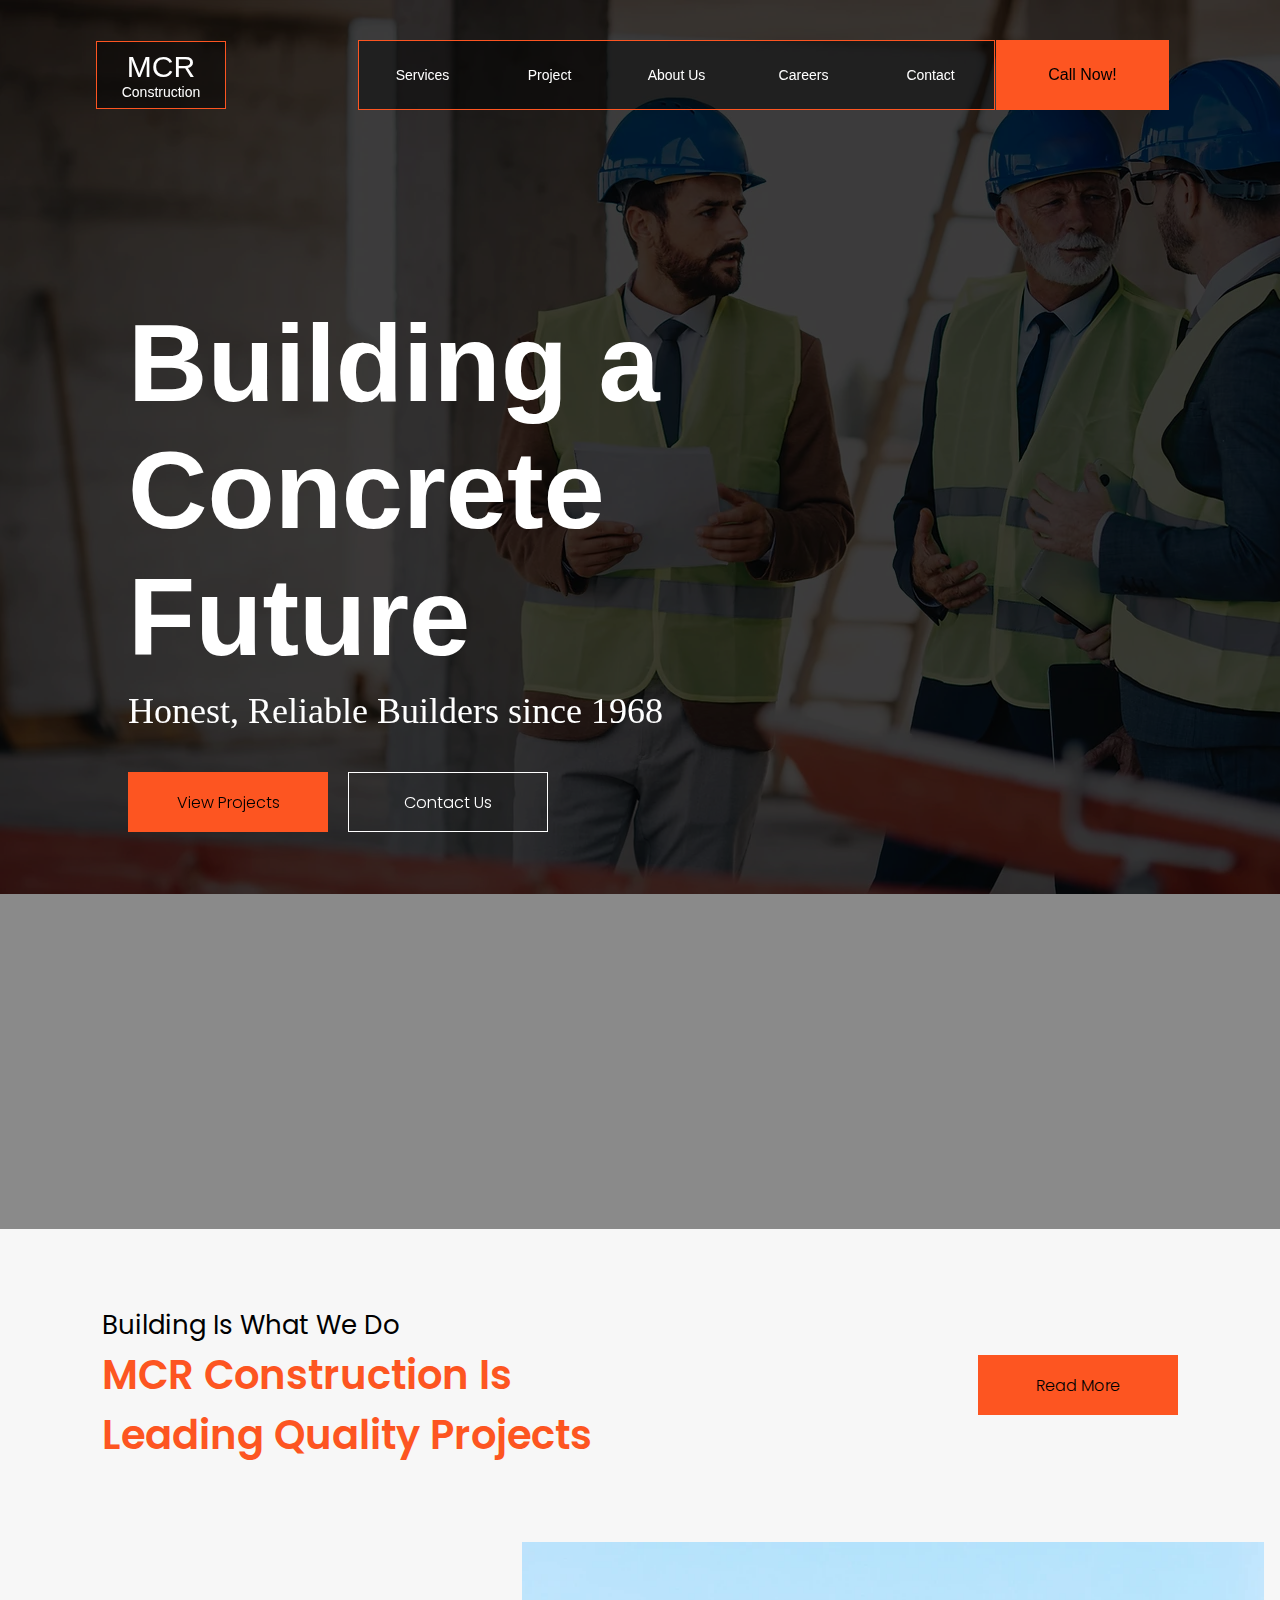
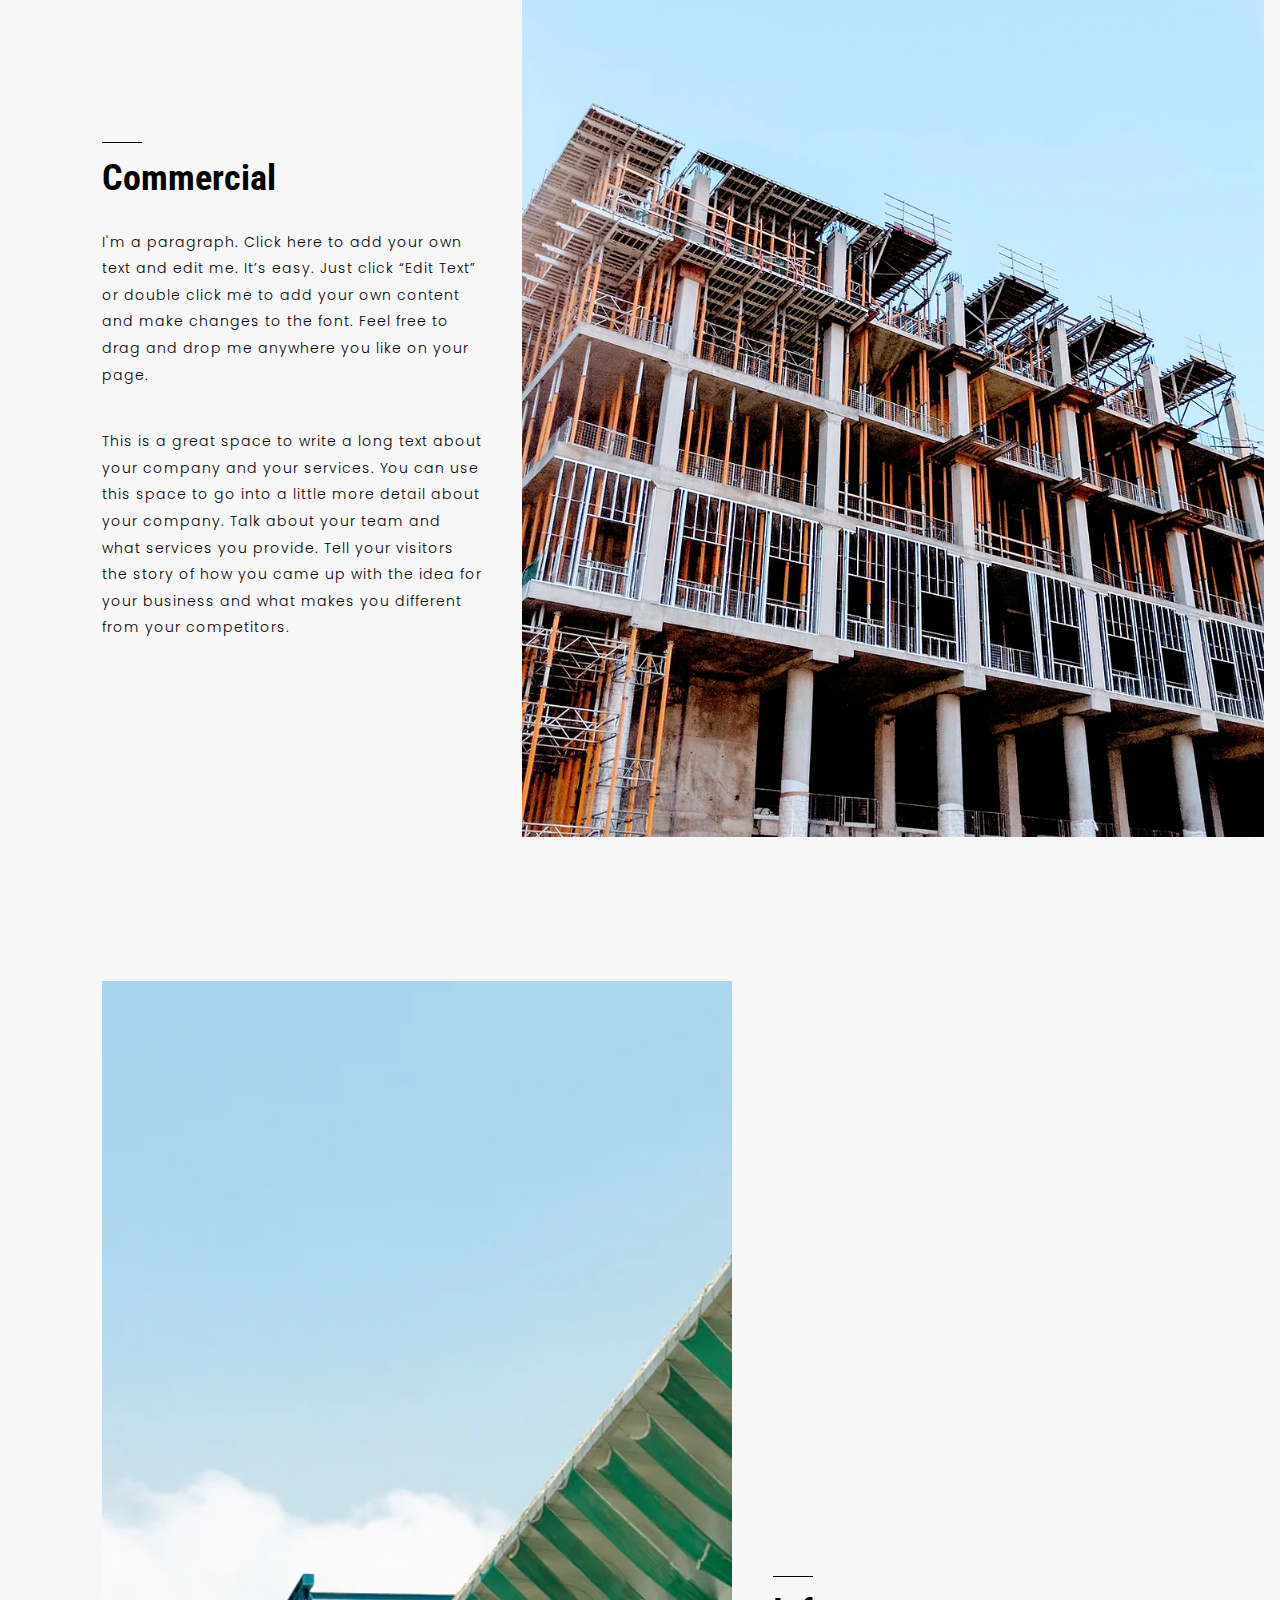
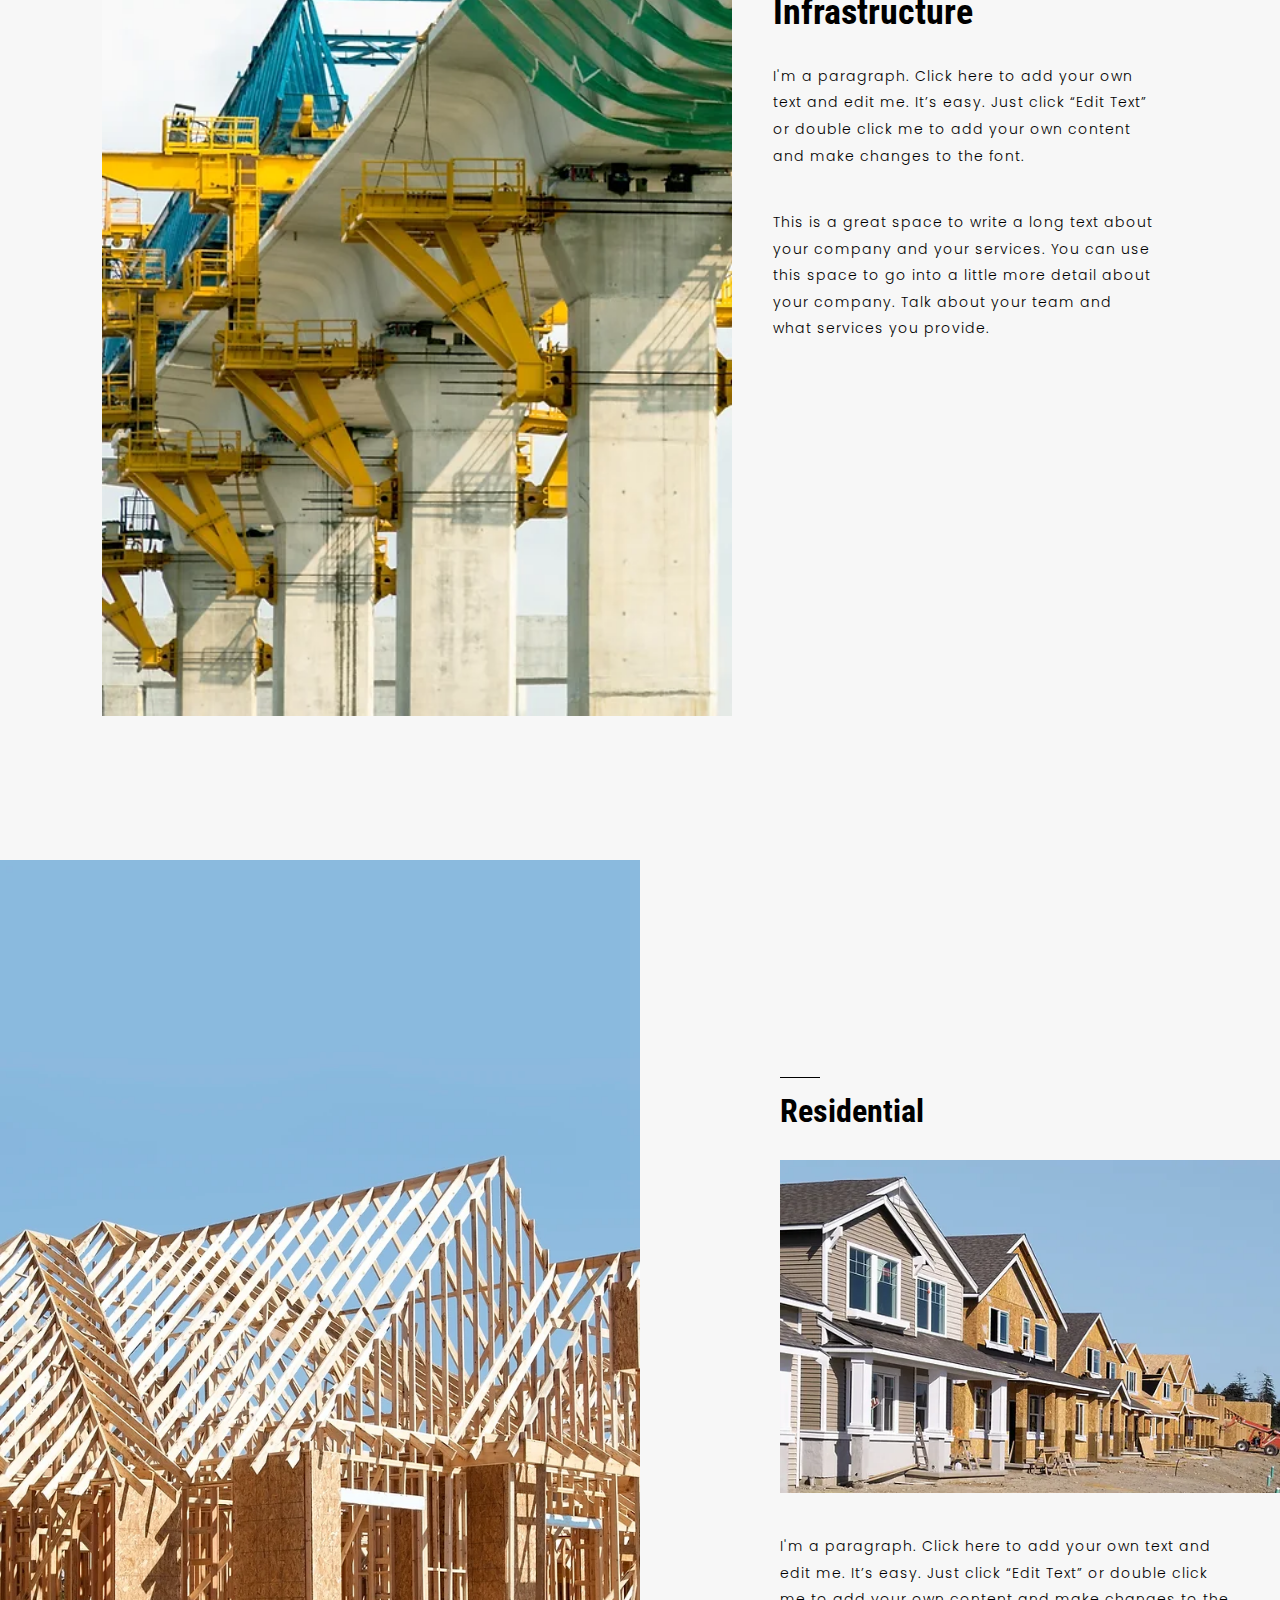
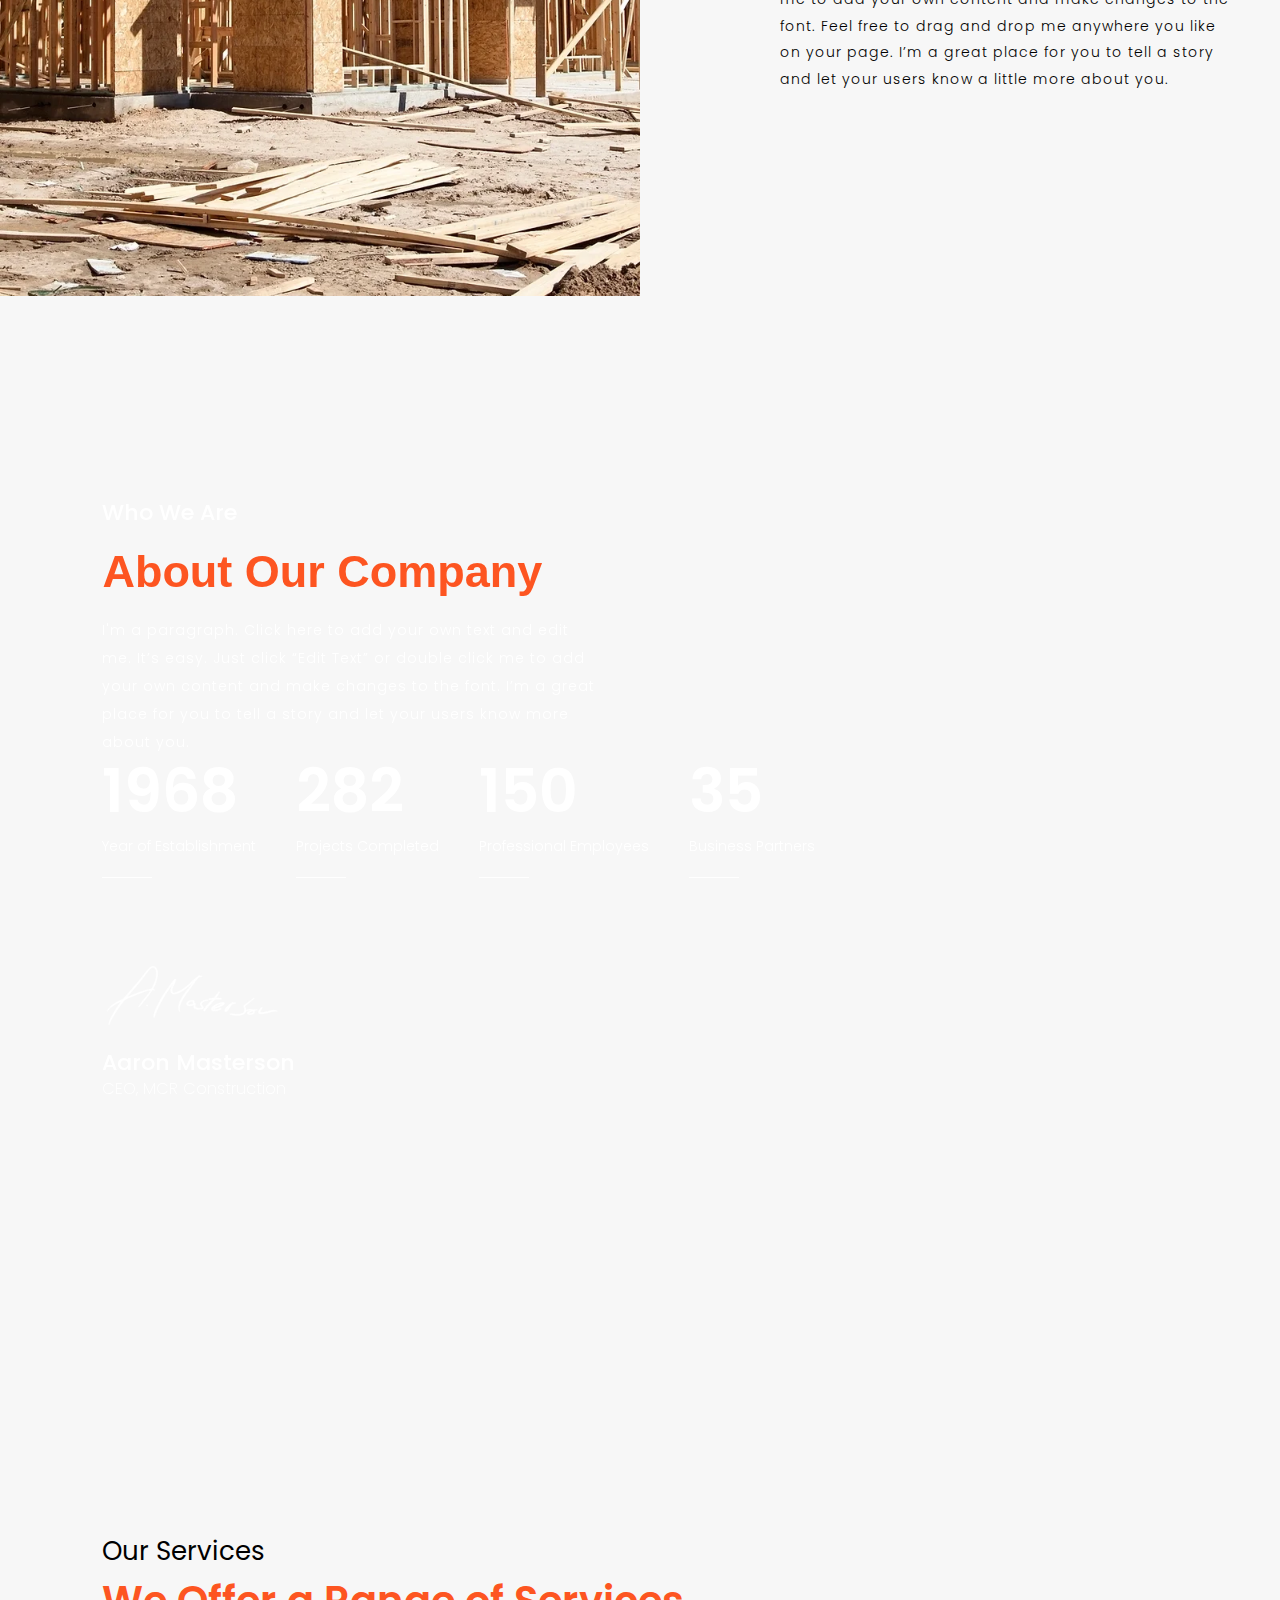
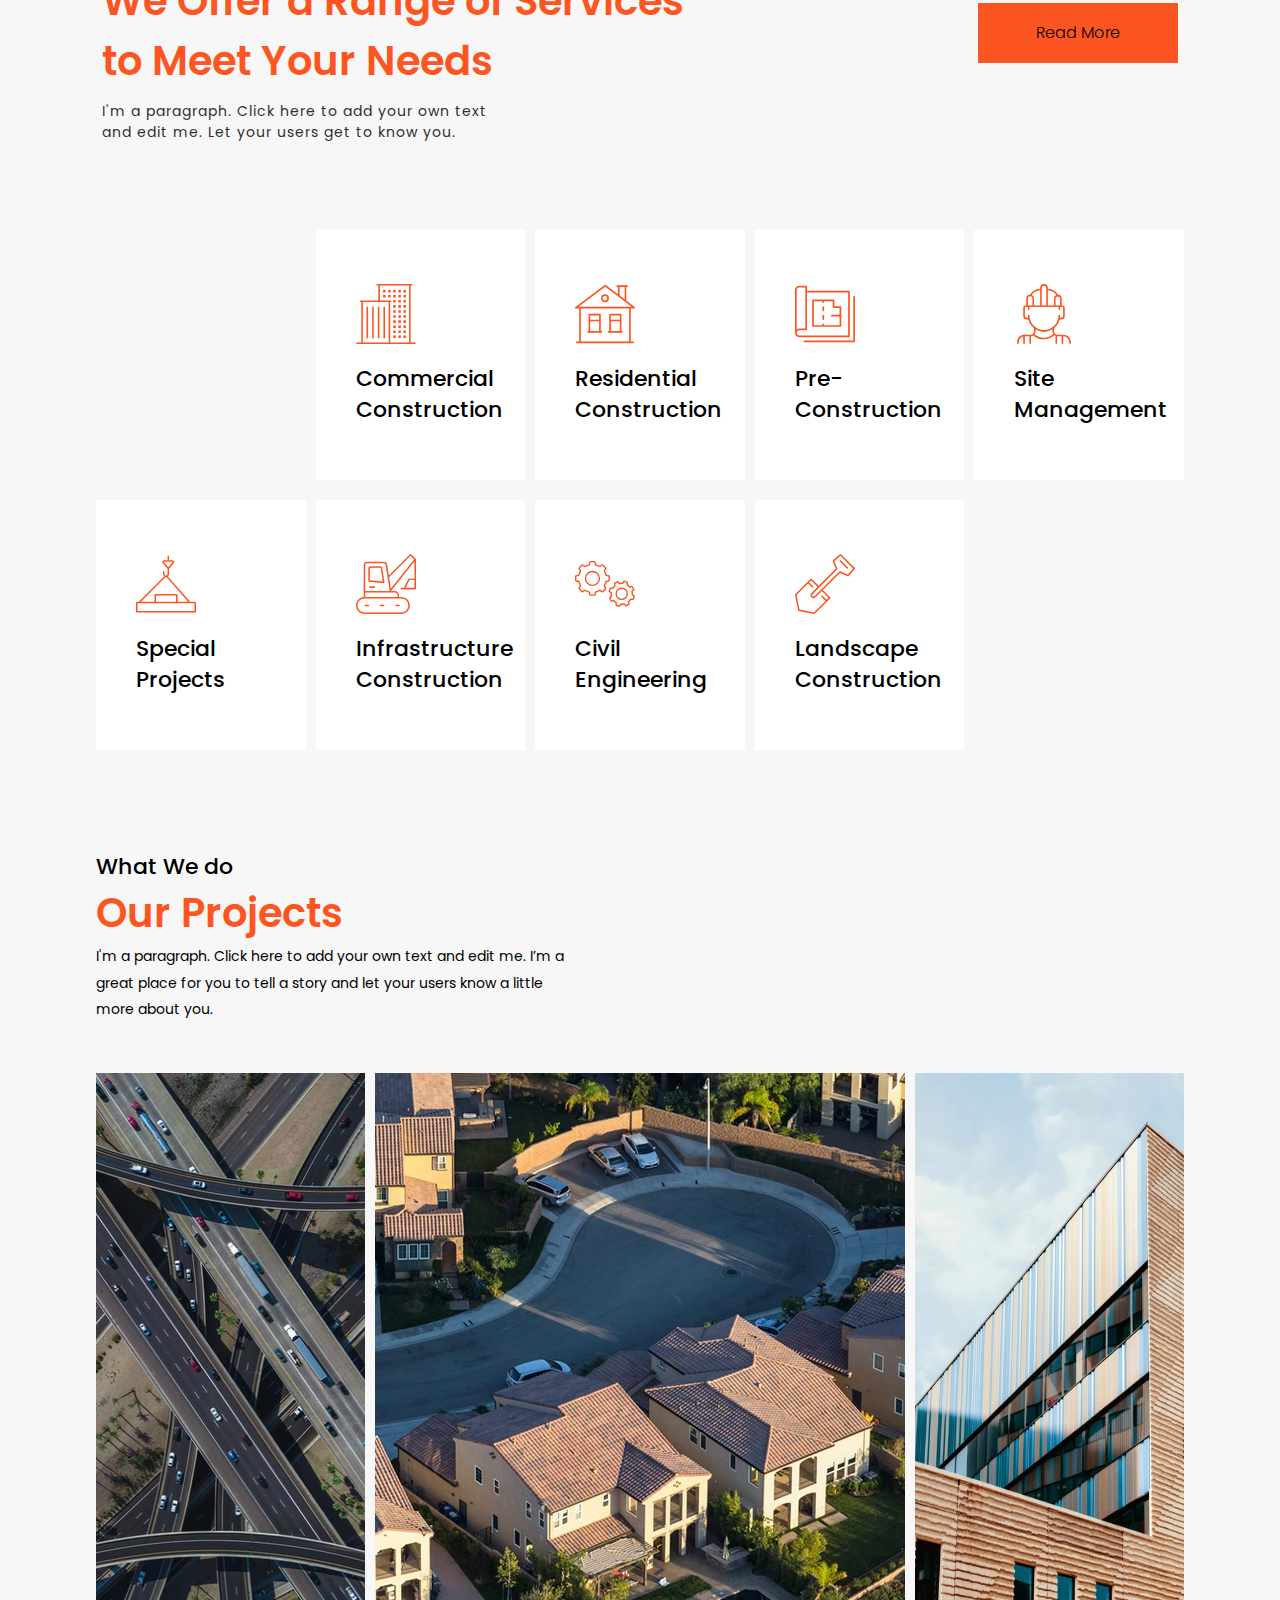
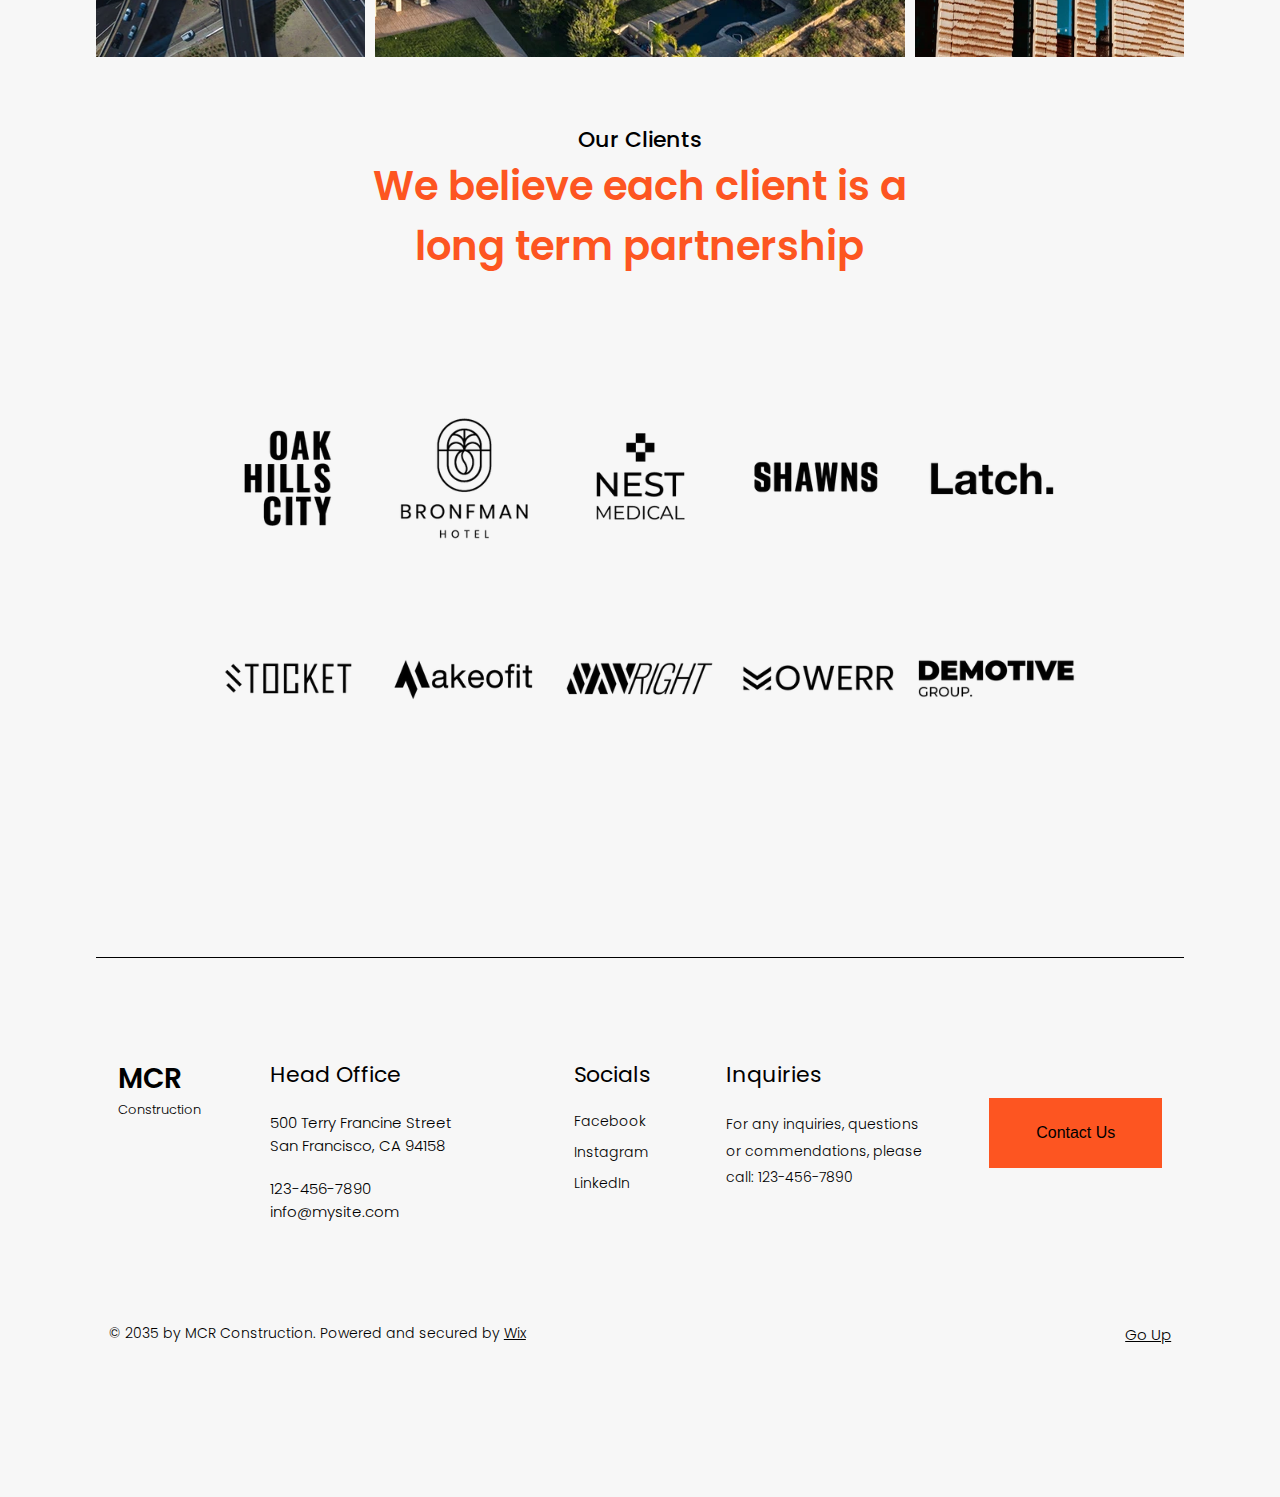
==== index.html @ 08736e58 "first commit" ====
<!DOCTYPE html>
<html lang="en">
<head>
    <meta charset="UTF-8">
    <meta name="viewport" content="width=device-width, initial-scale=1.0">
    <title>FinalProject</title>
    <link rel="stylesheet" href="style.css">
    <link rel="stylesheet" href="https://cdnjs.cloudflare.com/ajax/libs/font-awesome/6.5.2/css/all.min.css" integrity="sha512-SnH5WK+bZxgPHs44uWIX+LLJAJ9/2PkPKZ5QiAj6Ta86w+fsb2TkcmfRyVX3pBnMFcV7oQPJkl9QevSCWr3W6A==" crossorigin="anonymous" referrerpolicy="no-referrer" />
    <link rel="preconnect" href="https://fonts.googleapis.com">
    <link rel="preconnect" href="https://fonts.gstatic.com" crossorigin>
    <link href="https://fonts.googleapis.com/css2?family=Poppins:wght@100;200;300;400;500;600;700&display=swap" rel="stylesheet">
    <link rel="preconnect" href="https://fonts.googleapis.com">
    <link rel="preconnect" href="https://fonts.gstatic.com" crossorigin>
    <link href="https://fonts.googleapis.com/css2?family=Roboto+Condensed:ital,wght@0,100..900;1,100..900&display=swap" rel="stylesheet">
    <body>
    
    <!--Original Template:  https://www.wix.com/website-template/view/html/2954?originUrl=https%3A%2F%2Fwww.wix.com%2Fwebsite%2Ftemplates%2Fhtml%2Fall%2F3&tpClick=view_button&esi=8b7a6483-b5f5-4111-be32-71a1edf618c6 -->
    
    <header id="header" class="header">
        <div class="topBar">
            <div class="LeftTop">
                <div class="MCR">
                    <p>MCR</p>
                    <span>Construction</span>
                </div>
            </div>


            <div class="RightTop" id="rightTop">
                <nav>
                    <ol>
                        <li>
                            <a href="./service.html">Services</a>
                        </li>

                        <li>
                            <a href="./project.html">Project</a>
                        </li>

                        <li>
                            <a href="./about.html">About Us</a>
                        </li>

                        <li>
                            <a href="./careers.html">Careers</a>
                        </li>

                        <li>
                            <a href="./contact.html">Contact</a>
                        </li>
                    </ol>
                </nav>

                <div class="callNow">
                    <a href="tel:123-456-7890">Call Now!</a>
                </div>

            </div>
        </div>

            <input type="checkbox" id="check">

            <label for="check" id="checkLabel">
                <div class="burger">
                    <span class="burgerLine top_line"></span>
                    <span class="burgerLine mid_line"></span>
                    <span class="burgerLine bottom_line"></span>
                </div>
            </label>

            <nav class="hiddenNavBar">
                <ol>
                    <li><a href="./service.html">Services</a></li>
                    <li><a href="./project.html">Projects</a></li>
                    <li><a href="./about.html">Abouts Us</a></li>
                    <li><a href="./careers.html">Careers</a></li>
                    <li><a href="./contact.html">Contact</a></li>
                    <div class="callNow">
                        <a href="tel:123-456-7890">Call Now!</a>
                    </div>
                </ol>
            </nav>
            
            
    </header>


    <main class="main">
        <section class="videoSection">
            <div class="video">
                <video class="mainVideo" id="video" autoplay loop preload="auto">
                    <source src="./video.mp4" type="video/mp4">
                </video>
                <div class="blackOver"></div>
            </div>
            <div class="textOverVideo">
                <h1>Building a Concrete Future</h1>
                <h3>Honest, Reliable Builders since 1968</h3>
                <div class="buttonsOnVideo">
                    <a style="color: black;" href="">View Projects</a>
                    <a style="color: white;" href="">Contact Us</a>
                </div>
            </div>
        </section>

        <div class="belowVideo">
            <section class="secondS">
                <div class="titleBar">
                    <div class="titleBarGrid">
                        <div class="leftBar">
                        <h3>Building Is What We Do</h3>
                    <h1>MCR Construction Is Leading Quality Projects</h1>
                </div>

                <div class="rightBar">
                    <a href="">Read More</a>
                        </div>
                    </div>
                </div>
            </section>
    
            <section class="thirdS">
                    <section class="Commercial">
                        <div class="flexBox">
                            <div class="titleOfCommercial titleOfS">
                                <div style="margin-top: 0px;" class="underscore"></div>
                                <h1>Commercial</h1>
                        
                            <div class="text">
                                <span>
                                    I'm a paragraph. Click here to add your own text
                                    and edit me. It’s easy. Just click “Edit Text” or
                                    double click me to add your own content and make
                                    changes to the font. Feel free to drag and drop me
                                    anywhere you like on your page.
                                </span>
                                    
                                <span>
                                    This is a great space to write a long text about your
                                    company and your services. You can use this space
                                    to go into a little more detail about your company.
                                    Talk about your team and what services you
                                    provide. Tell your visitors the story of how you came
                                    up with the idea for your business and what makes
                                    you different from your competitors.
                                </span>
                            </div>
                        </div>

                        <div class="ImageOfCommercial">
                            <img src="./pics/Commercial.webp" alt="Building">
                        </div>
                    </div>
                </section>


                <section class="Infrastructure">
                    <div class="flexBox2">
                        <div class="titleOfInfra titleOfS">
                            <div class="underscore"></div>
                                    
                            <h1>Infrastructure</h1>
                                
                            <div class="text">
                                <span>
                                    I'm a paragraph. Click here to add your own text
                                    and edit me. It’s easy. Just click “Edit Text” or
                                    double click me to add your own content and make
                                    changes to the font.
                                </span>
                                        
                                <span>
                                    This is a great space to write a long text about
                                    your company and your services. You can use this
                                    space to go into a little more detail about your
                                    company. Talk about your team and what services
                                    you provide.
                                </span>
                            </div>
                        </div>
                        <div class="fixedBox">
                            <div class="ImageOfInfra">
                                <div class="HeightOfPic">
                                    <img class="infraPicture" src="./pics/Infrastructure.webp" alt>
                                </div>
                            </div>
                        </div>
                    </div>
                </section>

                <section class="blank2"></section>

                <section class="Residential">
                    <div class="flexBox3">
                        <div class="leftResidential">
                            <img src="./pics/residential1.webp">
                        </div>
                
                        <div class="rightResidential">
                            <div class="underscore"></div>
                
                            <h1>Residential</h1>
                        
                            <img src="./pics/residential2.webp">
                    
                            <div class="text">
                                <span>
                                    I'm a paragraph. Click here to add your own
                                    text and edit me. It’s easy. Just click
                                    “Edit Text” or double click me to add your
                                    own content and make changes to the font.
                                    Feel free to drag and drop me anywhere you
                                    like on your page. I’m a great place for you
                                    to tell a story and let your users know a 
                                    little more about you.
                                </span>
                            </div>
                        </div>
                    </div>
                </section>
        </section>

            <section class="blank"></section>

            <section class="fourthS">
                <div class="structureBackground">
                    <div class="overlayB">
                        <div class="blackOverlay"></div>
                        <img src="./pics/structure.webp" alt="">
                    </div>
                </div>
                <div class="SignatureBox">
                    <div class="SignatureFlex">
                        <h3>Who We Are</h3>

                        <h1>About Our Company</h1>

                        <div class="text">
                            <span>
                                I'm a paragraph. Click here to add your own text and edit me.
                                It’s easy. Just click “Edit Text” or double click me to add
                                your own content and make changes to the font. I’m a great place
                                for you to tell a story and let your users know more about you.
                            </span>
                        </div>

                        <div class="sigCards">
                            
                            <div class="sigCard">
                                <h1>1968</h1>
                                <span>Year of Establishment</span>
                                <div class="underscore"></div>

                            </div>

                            <div class="sigCard">
                                <h1>282</h1>
                                <span>Projects Completed</span>
                                <div class="underscore"></div>

                            </div>

                            <div class="sigCard">
                                <h1>150</h1>
                                <span>Professional Employees</span>
                                <div class="underscore"></div>

                            </div>

                            <div class="sigCard">
                                <h1>35</h1>
                                <span>Business Partners</span>
                                <div class="underscore"></div>

                            </div>

                        </div>

                        <div class="signature">
                            <img src="./pics/signature.webp" alt="signature">
                            <h3>Aaron Masterson</h3>
                            <p>CEO, MCR Construction</p>
                        </div>

                    </div>
                </div>
            </section>

            <section class="fifthS">
                <div class="titleBar">
                    <div class="titleBarGrid">
                    <div class="leftBar">
                    <h3>Our Services</h3>
                    <h1>We Offer a Range of Services to Meet Your Needs</h1>
                    
                    <div class="text">

                        <span>
                            I'm a paragraph. Click here to add your own text and
                            edit me. Let your users get to know you.
                        </span>
                    </div>
                </div>

                <div class="rightBar">
                    <a href="">Read More</a>
                        </div>
                    </div>
                </div>

                <section class="Offers offer1">
                    <div class="offerFlex">
                        <div class="offerBox invisibleBox"></div>
                        
                        <div class="offerBox">
                            <div class="iconOfOfferBox">
                                <svg preserveAspectRatio="xMidYMid meet" data-bbox="30.968 30.431 138.168 139.139" viewBox="30.968 30.431 138.168 139.139" height="200" width="200" xmlns="http://www.w3.org/2000/svg" data-type="color" role="presentation" aria-hidden="true" aria-label=""><defs><style>#comp-kq9g539d svg [data-color="1"] {fill: #FD5521;}</style></defs>
                                    <g>
                                        <path d="M122.684 155.939H116.8v-5.889h5.888zm11.777-5.889h-5.888v5.889h5.888zm-11.777-11.776H116.8v5.888h5.888zm11.777 0h-5.888v5.888h5.888zM122.684 126.5H116.8v5.888h5.888zm11.777 0h-5.888v5.888h5.888zm-11.777-11.78H116.8v5.889h5.888zm11.777 0h-5.888v5.889h5.888zm-11.777-11.776H116.8v5.888h5.888zm11.777 0h-5.888v5.888h5.888zm-11.777-11.777H116.8v5.888h5.888zm11.777 0h-5.888v5.888h5.888zM122.684 79.39H116.8v5.888h5.888zm11.777 0h-5.888v5.888h5.888zm-11.777-11.777H116.8V73.5h5.888zm11.777 0h-5.888V73.5h5.888zm-11.777-11.777H116.8v5.889h5.888zm11.777 0h-5.888v5.889h5.888zm-23.553 0h-5.889v5.889h5.889zm11.776-11.777H116.8v5.889h5.888zm11.777 0h-5.888v5.889h5.888zm11.777 105.991h-5.888v5.889h5.888zm0-11.776h-5.888v5.888h5.888zm0-11.777h-5.888v5.888h5.888zm0-11.777h-5.888v5.889h5.888zm0-11.776h-5.888v5.888h5.888zm0-11.777h-5.888v5.888h5.888zm0-11.777h-5.888v5.888h5.888zm0-11.777h-5.888V73.5h5.888zm0-11.777h-5.888v5.889h5.888zm0-11.777h-5.888v5.889h5.888zm-35.33 0h-5.889v5.889h5.889zM93.243 61.725h5.888v-5.889h-5.888zm0-11.777h5.888v-5.889h-5.888zm75.893 117.769a1.851 1.851 0 0 1-1.852 1.852H32.716a1.853 1.853 0 0 1 0-3.7h10.071V72.41h-1.659a1.852 1.852 0 0 1 0-3.7h41.14V34.136h-2.8a1.853 1.853 0 1 1 0-3.705h80.082a1.853 1.853 0 1 1 0 3.705h-2.34v131.728h10.072a1.852 1.852 0 0 1 1.854 1.853zM85.973 68.706h24.934a1.852 1.852 0 1 1 0 3.7h-1.091v93.454h43.691V34.136H85.973zm20.138 97.158V72.41h-59.62v93.454zM95.94 82.69a1.851 1.851 0 0 0-1.852 1.853v70.2a1.852 1.852 0 1 0 3.7 0v-70.2a1.851 1.851 0 0 0-1.848-1.853zm-13.093 0A1.851 1.851 0 0 0 81 84.543v70.2a1.852 1.852 0 1 0 3.7 0v-70.2a1.851 1.851 0 0 0-1.853-1.853zm-13.093 0a1.851 1.851 0 0 0-1.854 1.853v70.2a1.852 1.852 0 1 0 3.7 0v-70.2a1.851 1.851 0 0 0-1.846-1.853zm-13.091 0a1.851 1.851 0 0 0-1.852 1.853v70.2a1.852 1.852 0 1 0 3.7 0v-70.2a1.851 1.851 0 0 0-1.848-1.853z" fill="#fd5521" data-color="1"></path>
                                    </g>
                                </svg>
                            </div>
                            <div class="nameOfOfferBox">
                                <p>Commercial Construction</p>
                            </div>
                        </div>

                        <div class="offerBox">
                            <div class="iconOfOfferBox">
                                <svg preserveAspectRatio="xMidYMid meet" data-bbox="33.155 35.068 133.69 129.862" viewBox="33.155 35.068 133.69 129.862" height="200" width="200" xmlns="http://www.w3.org/2000/svg" data-type="color" role="presentation" aria-hidden="true" aria-label=""><defs><style>#comp-kq9g539r1 svg [data-color="1"] {fill: #FD5521;}</style></defs>
                                    <g>
                                        <path d="M166.114 84.3l-18.761-14.246a1.832 1.832 0 0 0 .039-.193V39.745h1.852a1.853 1.853 0 1 0 0-3.7h-22.228a1.853 1.853 0 0 0 0 3.7h1.853v16.271l-27.087-20.571a1.856 1.856 0 0 0-2.229-.011L33.9 84.291a1.852 1.852 0 0 0 1.108 3.337h7.572v73.6h-5.557a1.852 1.852 0 1 0 0 3.7h125.958a1.852 1.852 0 1 0 0-3.7h-5.557v-73.6h7.569a1.852 1.852 0 0 0 1.121-3.326zm-33.541-44.555h11.114V67.27l-11.114-8.441zm21.147 121.483H46.284v-73.6H153.72zM40.6 83.924l60.048-44.688 58.842 44.688zm67.621 57.842h29.637a1.853 1.853 0 0 0 0-3.7h-1.172v-36.831a1.851 1.851 0 0 0-1.853-1.852h-23.587a1.851 1.851 0 0 0-1.852 1.852v36.826h-1.172a1.853 1.853 0 1 0 0 3.7zm24.76-38.679v9.548H113.1v-9.548zM113.1 116.34h19.884v21.721H113.1zm-50.955 25.426h29.637a1.853 1.853 0 1 0 0-3.7H90.61v-36.831a1.851 1.851 0 0 0-1.852-1.852H65.169a1.851 1.851 0 0 0-1.852 1.852v36.826h-1.172a1.853 1.853 0 0 0 0 3.7zm24.76-38.679v9.548H67.022v-9.548zM67.022 116.34h19.883v21.721H67.022zm24.189-51.585A8.79 8.79 0 1 0 100 55.963a8.8 8.8 0 0 0-8.789 8.792zm13.874 0A5.085 5.085 0 1 1 100 59.668a5.089 5.089 0 0 1 5.085 5.087z" fill="#fd5521" data-color="1"></path>
                                    </g>
                                </svg>
                            </div>
                            <div class="nameOfOfferBox">
                                <p>Residential Construction</p>
                            </div>
                        </div>

                        <div class="offerBox">
                            <div class="iconOfOfferBox">
                                <svg preserveAspectRatio="xMidYMid meet" data-bbox="35.168 38.873 129.664 122.254" viewBox="35.168 38.873 129.664 122.254" height="200" width="200" xmlns="http://www.w3.org/2000/svg" data-type="color" role="presentation" aria-hidden="true" aria-label=""><defs><style>#comp-kq9g539w svg [data-color="1"] {fill: #FD5521;}</style></defs>
                                    <g>
                                        <path d="M153.718 148.161V51.839a1.852 1.852 0 0 0-1.853-1.852H61.1v-9.262a1.851 1.851 0 0 0-1.852-1.852H44.43a9.272 9.272 0 0 0-9.262 9.262v92.616a9.272 9.272 0 0 0 9.262 9.262h107.435a1.852 1.852 0 0 0 1.853-1.852zM38.873 48.135a5.563 5.563 0 0 1 5.557-5.557H57.4v88.912H44.43a9.214 9.214 0 0 0-5.557 1.856zm111.14 98.173H44.43a5.557 5.557 0 1 1 0-11.114h14.819a1.851 1.851 0 0 0 1.852-1.852v-79.65h88.912zm14.819-83.355v96.322a1.852 1.852 0 0 1-1.853 1.852H55.544a1.853 1.853 0 0 1 0-3.705h105.583V62.953a1.853 1.853 0 0 1 3.7 0zm-90.765 64.832h59.275a1.851 1.851 0 0 0 1.852-1.852V85.181a1.851 1.851 0 0 0-1.852-1.852h-12.966V70.363a1.852 1.852 0 0 0-1.853-1.853H74.067a1.852 1.852 0 0 0-1.852 1.853v55.57a1.852 1.852 0 0 0 1.852 1.852zm1.853-55.57h18.523v1.852a1.853 1.853 0 1 0 3.7 0v-1.852h18.523v12.966a1.851 1.851 0 0 0 1.852 1.853h12.972v14.818h-16.671a1.853 1.853 0 1 0 0 3.7h16.671v18.528H98.148v-1.852a1.853 1.853 0 0 0-3.7 0v1.852H75.92zm18.523 20.376v-7.41a1.853 1.853 0 0 1 3.7 0v7.41a1.853 1.853 0 0 1-3.7 0zm0 18.523v-7.409a1.853 1.853 0 1 1 3.7 0v7.409a1.853 1.853 0 0 1-3.7 0z" fill="#fd5521" data-color="1"></path>
                                    </g>
                                </svg>
                            </div>
                            <div class="nameOfOfferBox">
                                <p>Pre-Construction</p>
                            </div>
                        </div>

                        <div class="offerBox">
                            <div class="iconOfOfferBox">
                                <svg preserveAspectRatio="xMidYMid meet" data-bbox="38.832 31.857 122.312 136.392" viewBox="38.832 31.857 122.312 136.392" height="200" width="200" xmlns="http://www.w3.org/2000/svg" data-type="color" role="presentation" aria-hidden="true" aria-label=""><defs><style>#comp-kq9g53a0 svg [data-color="1"] {fill: #FD5521;}</style></defs>
                                    <g>
                                        <path d="M141.867 146.994H131a8.219 8.219 0 0 1-8.209-8.209v-6.525a36.772 36.772 0 0 0 12.84-19.941h3.238a8.355 8.355 0 0 0 8.346-8.345V85.5a4.8 4.8 0 0 0-4.794-4.794h-2.185V65.11a8.812 8.812 0 0 0-8.047-8.752 29.785 29.785 0 0 0-23.356-13.911v-1.761a8.829 8.829 0 1 0-17.658 0v1.76A29.837 29.837 0 0 0 67.8 56.359a8.813 8.813 0 0 0-8.034 8.751V80.7h-2.183a4.8 4.8 0 0 0-4.794 4.8v18.478a8.355 8.355 0 0 0 8.346 8.345h3.238a36.772 36.772 0 0 0 12.84 19.941v6.525A8.219 8.219 0 0 1 69 146.994H58.133c-.959 0-1.816.112-2.705.189a1.825 1.825 0 0 0-.787-.189 1.8 1.8 0 0 0-.97.313c-9.73 1.452-14.836 7.941-14.836 18.984a1.853 1.853 0 1 0 3.7 0c0-8.5 3.407-13.4 10.249-14.976v14.976a1.853 1.853 0 1 0 3.7 0v-15.486c.55-.031 1.055-.106 1.639-.106h8.614v15.592a1.852 1.852 0 1 0 3.7 0v-15.739a11.808 11.808 0 0 0 5.013-1.784 36.588 36.588 0 0 0 48.148-.255 1.816 1.816 0 0 0 .212-.277 11.868 11.868 0 0 0 2.237 1.361v16.694a1.853 1.853 0 1 0 3.7 0v-15.717a11.616 11.616 0 0 0 1.23.125h9.019v15.592a1.853 1.853 0 1 0 3.705 0v-15.472c9.2.6 13.74 5.64 13.74 15.472a1.853 1.853 0 1 0 3.7 0c.024-12.624-6.647-19.297-19.274-19.297zm-5.34-81.884V80.7h-10.252V65.11a5.116 5.116 0 0 1 4.7-5.084 1.75 1.75 0 0 0 .241.064 1.9 1.9 0 0 0 .342-.091 5.124 5.124 0 0 1 4.969 5.111zm-8.4-8.186a8.833 8.833 0 0 0-5.555 8.186V80.7h-13.743V46.151a26.091 26.091 0 0 1 19.296 10.773zM94.875 40.686a5.125 5.125 0 1 1 10.25 0V80.7h-10.25zm-3.7 5.465V80.7H77.43V65.11a8.832 8.832 0 0 0-5.55-8.184 26.133 26.133 0 0 1 19.291-10.775zM63.473 65.11a5.126 5.126 0 1 1 10.252 0V80.7H63.473zm3.487 38.379a1.853 1.853 0 0 0-3.7 0 36.693 36.693 0 0 0 .4 5.125h-2.525a4.647 4.647 0 0 1-4.641-4.64V85.5a1.09 1.09 0 0 1 1.089-1.089h5.672v5.127a1.853 1.853 0 0 0 3.7 0v-5.131h66.08v5.127a1.853 1.853 0 0 0 3.705 0v-5.127h5.672a1.09 1.09 0 0 1 1.089 1.089v18.478a4.647 4.647 0 0 1-4.641 4.64h-2.521a36.693 36.693 0 0 0 .4-5.125 1.853 1.853 0 0 0-3.705 0 33.04 33.04 0 0 1-66.08 0zm32.467 50.484a32.966 32.966 0 0 1-21.2-7.736 11.8 11.8 0 0 0 2.694-7.452v-3.956a36.4 36.4 0 0 0 38.164 0v3.956a11.815 11.815 0 0 0 2.213 6.869c-.038.029-.085.038-.122.07a33.049 33.049 0 0 1-21.749 8.249z" fill="#fd5521" data-color="1"></path>
                                    </g>
                                </svg>
                            </div>
                            <div class="nameOfOfferBox">
                                <p>Site Management</p>
                            </div>
                        </div>

                    </div>
                </section>

                <section class="Offers offer2">
                    <div class="offerFlex">
                        <div class="offerBox">
                            <div class="iconOfOfferBox">
                                <svg preserveAspectRatio="xMidYMid meet" data-bbox="30.918 34.462 138.164 131.077" viewBox="30.918 34.462 138.164 131.077" height="200" width="200" xmlns="http://www.w3.org/2000/svg" data-type="color" role="presentation" aria-hidden="true" aria-label=""><defs><style>#comp-kq9g53c74 svg [data-color="1"] {fill: #FD5521;}</style></defs>
                                    <g>
                                        <path d="M105.313 45.089a1.77 1.77 0 0 1-1.771-1.771v-7.085a1.771 1.771 0 1 1 3.542 0v7.085a1.77 1.77 0 0 1-1.771 1.771zm63.769 97.423v21.255a1.771 1.771 0 0 1-1.771 1.772H32.689a1.771 1.771 0 0 1-1.771-1.772v-21.255a1.77 1.77 0 0 1 1.771-1.772h4.581l58.29-58.29a7.041 7.041 0 0 1-2.646-5.477v-5.314a1.772 1.772 0 0 1 3.543 0v5.314a3.543 3.543 0 1 0 7.085 0V64.614a3.9 3.9 0 0 1-1.285-1.025l-9.713-12.141a3.914 3.914 0 0 1 3.056-6.359h19.428a3.914 3.914 0 0 1 3.056 6.357l-9.714 12.143a3.9 3.9 0 0 1-1.286 1.025v12.359a7.049 7.049 0 0 1-2.738 5.554l51.366 58.213h11.6a1.77 1.77 0 0 1 1.77 1.772zm-64.058-81.137a.358.358 0 0 0 .289.14l10-12.281a.371.371 0 0 0-.289-.6H95.6a.369.369 0 0 0-.289.6zM42.279 140.74h31.15V124.8a1.771 1.771 0 0 1 1.772-1.771h49.6a1.77 1.77 0 0 1 1.771 1.771v15.94h24.416l-50.097-56.772a4.592 4.592 0 0 1-1.834-.005zm80.747-14.17H76.972v14.17h46.054zm42.513 17.713H34.461V162h131.078z" fill="#fd5521" data-color="1"></path>
                                    </g>
                                </svg>
                            </div>
                            <div class="nameOfOfferBox">
                                <p>Special Projects</p>
                            </div>
                        </div>
                        <div class="offerBox">
                            <div class="iconOfOfferBox">
                                <svg preserveAspectRatio="xMidYMid meet" data-bbox="27.8 27.775 144.4 144.525" viewBox="27.8 27.775 144.4 144.525" height="200" width="200" xmlns="http://www.w3.org/2000/svg" data-type="color" role="presentation" aria-hidden="true" aria-label=""><defs><style>#comp-kq9g53cb2 svg [data-color="1"] {fill: #FD5521;}</style></defs>
                                    <g>
                                        <path d="M27.8 151.9c0 11.2 9.1 20.4 20.4 20.4H137c11.2 0 20.4-9.1 20.4-20.4s-9.1-20.4-20.4-20.4h-5.6v-3.9c0-6-4.9-10.9-10.9-10.9h-7.9l-.1-.7 56-69.9v41h-13c-.7 0-1.3.4-1.7 1l-10.6 21.2H137c-1 0-1.9.8-1.9 1.9 0 1 .8 1.9 1.9 1.9h33.3c1 0 1.9-.8 1.9-1.9V40.7c0-.2 0-.4-.1-.6V40c-.1-.2-.2-.4-.3-.5v-.1l-11.1-11.1c-.7-.7-1.9-.7-2.6 0l-51.2 51.2-4.2-26.5c-.5-3.8-3.9-6.7-7.7-6.7H54.1c-4.3 0-7.8 3.5-7.8 7.8v77.5c-10.4.9-18.5 9.7-18.5 20.3zm81.1-35.2H50V54.1c0-2.3 1.8-4.1 4.1-4.1h40.8c2 0 3.8 1.5 4 3.5l10 63.2zm59.6-26v18.5h-21.1l9.3-18.5h11.8zM111.8 111l-4.4-27.7c.5 0 1-.2 1.3-.5l50.6-50.6 8.6 8.6-56.1 70.2zm16 20.5H50v-11.1h70.6c4 0 7.2 3.2 7.2 7.2v3.9zm-96.3 20.4c0-9.2 7.5-16.7 16.7-16.7H137c9.2 0 16.7 7.5 16.7 16.7s-7.5 16.7-16.7 16.7H48.1c-9.2-.1-16.6-7.5-16.6-16.7zm64.3-54.3c.4-.4.6-1 .5-1.6l-5.2-34.3c-.3-2.5-2.5-4.3-5-4.3H62.5c-2.8 0-5.1 2.3-5.1 5.1v30.1c0 .9.7 1.7 1.7 1.8l35.2 3.7h.2c.4 0 .9-.2 1.3-.5zm-3.5-3.4l-31.2-3.3V62.5c0-.8.6-1.4 1.4-1.4h23.6c.7 0 1.3.5 1.4 1.2l4.8 31.9zm-31.2 11.4h11.1c1 0 1.9.8 1.9 1.9s-.8 1.9-1.9 1.9H61.1c-1 0-1.9-.8-1.9-1.9s.9-1.9 1.9-1.9zm63 44.4h7.4c1 0 1.9.8 1.9 1.9s-.8 1.9-1.9 1.9h-7.4c-1 0-1.9-.8-1.9-1.9s.9-1.9 1.9-1.9zM87 150h7.4c1 0 1.9.8 1.9 1.9s-.8 1.9-1.9 1.9H87c-1 0-1.9-.8-1.9-1.9S86 150 87 150zm-37 0h7.4c1 0 1.9.8 1.9 1.9s-.8 1.9-1.9 1.9H50c-1 0-1.9-.8-1.9-1.9S49 150 50 150z" fill="#fd5521" data-color="1"></path>
                                    </g>
                                </svg>
                            </div>
                            <div class="nameOfOfferBox">
                                <p>Infrastructure Construction</p>
                            </div>
                        </div>
                        <div class="offerBox">
                            <div class="iconOfOfferBox">
                                <svg preserveAspectRatio="xMidYMid meet" data-bbox="20.354 38.869 159.293 122.257" viewBox="20.354 38.869 159.293 122.257" height="200" width="200" xmlns="http://www.w3.org/2000/svg" data-type="color" role="presentation" aria-hidden="true" aria-label=""><defs><style>#comp-kq9g53cf1 svg [data-color="1"] {fill: #FD5521;}</style></defs>
                                    <g>
                                        <path d="M100.2 104.705a38.52 38.52 0 0 0 3.99-9.611l6.928-1.749a2.448 2.448 0 0 0 1.845-2.375V79.393a2.446 2.446 0 0 0-1.848-2.375l-6.925-1.75a38.533 38.533 0 0 0-3.99-9.61l3.675-6.156a2.46 2.46 0 0 0-.38-2.972L95.3 48.337a2.458 2.458 0 0 0-2.985-.365l-6.136 3.665a38.539 38.539 0 0 0-9.612-3.989L74.816 40.7a2.446 2.446 0 0 0-2.369-1.831H60.869a2.452 2.452 0 0 0-2.369 1.853l-1.751 6.926a38.539 38.539 0 0 0-9.612 3.989l-5.771-3.446a2.556 2.556 0 0 0-3.354.152l-8.18 8.181a2.438 2.438 0 0 0-.379 2.992l3.664 6.142a38.529 38.529 0 0 0-3.99 9.61l-6.917 1.75a2.445 2.445 0 0 0-1.856 2.375V90.97a2.446 2.446 0 0 0 1.846 2.375l6.921 1.749a38.551 38.551 0 0 0 3.99 9.611l-3.657 6.132a2.436 2.436 0 0 0 .365 3L38 122.015a2.447 2.447 0 0 0 2.992.376l6.143-3.665a38.422 38.422 0 0 0 9.609 3.989l1.755 6.939a2.447 2.447 0 0 0 2.369 1.836h11.579a2.437 2.437 0 0 0 2.373-1.849l1.751-6.926a38.472 38.472 0 0 0 9.612-3.989l6.144 3.668a2.455 2.455 0 0 0 2.984-.374l8.195-8.193a2.465 2.465 0 0 0 .365-2.981zm-6.82 14l-5.944-3.549a2.469 2.469 0 0 0-2.54.016 34.809 34.809 0 0 1-9.934 4.124 2.446 2.446 0 0 0-1.8 1.784l-1.693 6.7h-9.623l-1.689-6.691a2.467 2.467 0 0 0-1.806-1.795 34.747 34.747 0 0 1-9.93-4.12 2.453 2.453 0 0 0-2.544-.015l-5.94 3.546-6.8-6.806 3.545-5.944a2.441 2.441 0 0 0-.014-2.536 34.755 34.755 0 0 1-4.125-9.942 2.463 2.463 0 0 0-1.783-1.8l-6.7-1.693v-9.62l6.712-1.7a2.465 2.465 0 0 0 1.776-1.8 34.652 34.652 0 0 1 4.117-9.924 2.457 2.457 0 0 0 .018-2.55l-3.545-5.939 6.805-6.8 5.962 3.56a2.443 2.443 0 0 0 2.518-.029 34.8 34.8 0 0 1 9.945-4.126 2.45 2.45 0 0 0 1.791-1.782l1.693-6.7h9.618l1.7 6.713a2.435 2.435 0 0 0 1.8 1.772 34.861 34.861 0 0 1 9.942 4.128 2.468 2.468 0 0 0 2.536.008l5.937-3.546 6.805 6.805-3.551 5.946a2.466 2.466 0 0 0 .014 2.536 34.707 34.707 0 0 1 4.121 9.933v.009a2.46 2.46 0 0 0 1.787 1.8l6.7 1.692v9.623l-6.7 1.693a2.468 2.468 0 0 0-1.787 1.806 34.738 34.738 0 0 1-4.128 9.945 2.469 2.469 0 0 0-.007 2.529l3.549 5.938zm85.406 11.667l-4.62-2.932a29.537 29.537 0 0 0-.561-7.422l4.143-3.593a1.85 1.85 0 0 0 .438-2.232l-4.255-8.428a1.828 1.828 0 0 0-2.059-.973l-5.347 1.2a29.475 29.475 0 0 0-5.636-4.859l.387-5.461a1.854 1.854 0 0 0-1.27-1.89l-8.965-2.952a1.846 1.846 0 0 0-2.142.768l-2.934 4.622a28.939 28.939 0 0 0-7.424.559l-3.589-4.139a1.851 1.851 0 0 0-2.235-.439l-8.426 4.253a1.852 1.852 0 0 0-.973 2.056l1.2 5.349a29.472 29.472 0 0 0-4.862 5.637l-5.46-.385a1.818 1.818 0 0 0-1.888 1.268l-2.952 8.965a1.848 1.848 0 0 0 .767 2.143l4.623 2.932a29.4 29.4 0 0 0 .557 7.422l-4.138 3.593a1.847 1.847 0 0 0-.438 2.232l4.251 8.426a1.837 1.837 0 0 0 2.058.973l5.348-1.194a29.546 29.546 0 0 0 5.636 4.859l-.387 5.461a1.855 1.855 0 0 0 1.27 1.891l8.965 2.952a1.913 1.913 0 0 0 .579.092 1.851 1.851 0 0 0 1.563-.859l2.937-4.624a29.316 29.316 0 0 0 7.42-.559l3.589 4.139a1.854 1.854 0 0 0 2.236.44l8.426-4.253a1.853 1.853 0 0 0 .973-2.057l-1.2-5.349a29.542 29.542 0 0 0 4.862-5.637l5.459.386a1.85 1.85 0 0 0 1.889-1.268l2.952-8.965a1.851 1.851 0 0 0-.764-2.143zm-5.253 8.58l-5.123-.362a1.8 1.8 0 0 0-1.715.885 25.815 25.815 0 0 1-5.539 6.429 1.852 1.852 0 0 0-.622 1.825l1.122 5.019-5.85 2.953-3.369-3.884a1.851 1.851 0 0 0-1.841-.586 25.53 25.53 0 0 1-8.458.638 1.805 1.805 0 0 0-1.73.852l-2.757 4.338-6.222-2.049.362-5.125a1.857 1.857 0 0 0-.887-1.713 25.853 25.853 0 0 1-6.425-5.541 1.852 1.852 0 0 0-1.827-.62l-5.018 1.121-2.952-5.85 3.885-3.372a1.847 1.847 0 0 0 .583-1.839 25.727 25.727 0 0 1-.637-8.461 1.856 1.856 0 0 0-.854-1.731l-4.338-2.751 2.052-6.225 5.123.362a1.879 1.879 0 0 0 1.714-.884 25.821 25.821 0 0 1 5.539-6.429 1.851 1.851 0 0 0 .623-1.825l-1.122-5.02 5.85-2.952 3.368 3.883a1.868 1.868 0 0 0 1.838.587 25.775 25.775 0 0 1 8.466-.639 1.888 1.888 0 0 0 1.729-.852l2.753-4.338 6.223 2.05-.362 5.124a1.855 1.855 0 0 0 .887 1.713 25.87 25.87 0 0 1 6.429 5.541 1.851 1.851 0 0 0 1.827.621l5.018-1.124 2.952 5.852-3.886 3.372a1.848 1.848 0 0 0-.582 1.836 25.9 25.9 0 0 1 .636 8.464 1.858 1.858 0 0 0 .854 1.731l4.334 2.751zM66.658 64.806a20.376 20.376 0 1 0 20.376 20.375 20.4 20.4 0 0 0-20.376-20.375zm0 37.046a16.671 16.671 0 1 1 16.671-16.671 16.689 16.689 0 0 1-16.671 16.671zm77.8 7.41a16.671 16.671 0 1 0 16.671 16.671 16.689 16.689 0 0 0-16.673-16.671zm0 29.637a12.967 12.967 0 1 1 12.966-12.966 12.982 12.982 0 0 1-12.968 12.967z" fill="#fd5521" data-color="1"></path>
                                    </g>
                                </svg>
                            </div>
                            <div class="nameOfOfferBox">
                                <p>Civil Engineering</p>
                            </div>
                        </div>
                        <div class="offerBox">
                            <div class="iconOfOfferBox">
                                <svg preserveAspectRatio="xMidYMid meet" data-bbox="22.857 27.759 144.489 144.481" viewBox="22.857 27.759 144.489 144.481" height="200" width="200" xmlns="http://www.w3.org/2000/svg" data-type="color" role="presentation" aria-hidden="true" aria-label=""><defs><style>#comp-kq9g53cj1 svg [data-color="1"] {fill: #FD5521;}</style></defs>
                                    <g>
                                        <path d="M166.8 61.643L133.455 28.3a1.855 1.855 0 0 0-2.539-.074l-16.671 14.819a1.85 1.85 0 0 0-.492 2.066l7.228 18.268-41.054 41.056-16.86-16.86a1.852 1.852 0 0 0-2.619 0L23.4 124.622a1.848 1.848 0 0 0-.507 1.673l7.41 37.047a1.85 1.85 0 0 0 1.454 1.452l37.047 7.41a1.923 1.923 0 0 0 .362.036 1.855 1.855 0 0 0 1.309-.543l37.047-37.046a1.854 1.854 0 0 0 0-2.62l-17.566-17.567L131 73.426l18.961 7.907a1.856 1.856 0 0 0 2.1-.48l14.818-16.671a1.849 1.849 0 0 0-.079-2.539zm-63.2 71.7l-4.79 4.79-9.8-9.8a1.852 1.852 0 0 0-2.62 2.619l9.805 9.8-27.636 27.624-34.865-6.976-6.972-34.863 27.626-27.623 9.8 9.8a1.852 1.852 0 1 0 2.62-2.619l-9.805-9.805 4.79-4.79 15.55 15.55-14.735 14.75A7.091 7.091 0 1 0 72.6 131.823l14.74-14.74zm46.569-55.935l-18.895-7.878a1.844 1.844 0 0 0-2.022.4L69.977 129.2a3.469 3.469 0 0 1-4.79 0 3.39 3.39 0 0 1 0-4.79l59.275-59.275a1.855 1.855 0 0 0 .412-1.991l-7.2-18.2 14.4-12.8 30.874 30.87zm-19.333-34.289a1.852 1.852 0 0 1 2.619 0l16.671 16.671a1.852 1.852 0 0 1-2.619 2.62l-16.671-16.671a1.854 1.854 0 0 1 0-2.62z" fill="#fd5521" data-color="1"></path>
                                    </g>
                                </svg>
                            </div>
                            <div class="nameOfOfferBox">
                                <p>Landscape Construction</p>
                            </div>
                        </div>
                        <div class="offerBox invisibleBox"></div>
                    </div>
                </section>
            </section>

            <section class="blank" style="height: 100px; background-color: #F7F7F7; top: 0; position: relative;"></section>

            <section class="carousel">
                <div class="carouselFlex">
                    <div class="carouselTopic">
                        <h3>What We do</h3>
                        <h1>Our Projects</h1>
                        <div class="text">
                            <span>
                                I'm a paragraph. Click here to add your own text and edit me.
                                I’m a great place for you to tell a story and let your users
                                know a little more about you.
                            </span>
                        </div>
                    </div>

                    <div class="carouselBox">
                        <div class="firstPic carouselPic">
                            <img src="./pics/carousel1.webp" alt="" srcset="">
                            <div class="onHover">
                                <h1>West Ridge Hill Interchange</h1>
                            </div>
                        </div>

                        <div class="secondPic carouselPic">
                            <img src="./pics/carousel2.webp" alt="" srcset="">
                            <div class="onHover">
                                <h1>Halston Parkway</h1>
                            </div>
                        </div>
                        
                        <div class="thirdPic carouselPic">
                            <img src="./pics/carousel3.webp" alt="" srcset="">
                            <div class="onHover">
                                <h1>Great Hill New Campus</h1>
                            </div>
                        </div>
                    </div>
            </section>

            <section class="Sponsors">
                <div class="sponsorsFlex">
                    <section class="topSponsor">
                        <h3>Our Clients</h3>
                        <h1>We believe each client is a long term partnership</h1>
                    </section>

                    <section class="sponsorLogos">
                        <div class="spCard spCard1">
                            <img src="./sponsors/sp1.webp" alt="sponsor1" width="96px" height="96px">
                        </div>
                        <div class="spCard spCard2">
                            <img src="./sponsors/sp2.webp" alt="sponso2" width="136px" height="124px">
                        </div>
                        <div class="spCard spCard3">
                            <img src="./sponsors/sp3.webp" alt="sponso3" width="104px" height="95px">
                        </div>
                        <div class="spCard spCard4">
                            <img src="./sponsors/sp4.webp" alt="sponso4" width="136px" height="41px">
                        </div>
                        <div class="spCard spCard5">
                            <img src="./sponsors/sp5.webp" alt="sponso5" width="132px" height="41px">
                        </div>

                        <div class="spCard spCard6">
                            <img src="./sponsors/sp6.webp" alt="sponsor1" width="136px" height="48px">
                        </div>
                        <div class="spCard spCard7">
                            <img src="./sponsors/sp7.webp" alt="sponso2" width="151px" height="55px">
                        </div>
                        <div class="spCard spCard8">
                            <img src="./sponsors/sp8.webp" alt="sponso3" width="151px" height="48px">
                        </div>
                        <div class="spCard spCard9">
                            <img src="./sponsors/sp9.webp" alt="sponso4" width="160px" height="35px">
                        </div>
                        <div class="spCard spCard10">
                            <img src="./sponsors/sp10.webp" alt="sponso5" width="165px" height="48px">
                        </div>
                        
                    </section>
                </div>
            </section>
        </div>
</main>


<footer class="footer">
    <div class="footerFlex">
        <div class="footerBox footerBox1">
            <div class="title mainTitle">
                <a href="#header">MCR</a>
            </div>

            <div class="text">
                <a href="#header">Construction</a>
            </div>
        </div>
        <div class="footerBox footerBox2">
            <div class="title">
                <p>Head Office</p>
            </div>

            <div class="text">
                <span>500 Terry Francine Street</span>
                <span>San Francisco, CA 94158</span>
                
            </div>

            <div class="secText">
                <span>123-456-7890</span>
                <a href="mailto:info@mysite.com">info@mysite.com</a>
            </div>
        </div>
        <div class="footerBox footerBox3">
            <div class="title">
                <p>Socials</p>
            </div>

            <div class="text">
                <a target="_blank" href="https://www.facebook.com/wix">Facebook</a>
                <a target="_blank" href="https://www.instagram.com/wix/">Instagram</a>
                <a target="_blank" href="https://www.linkedin.com/company/wix-com">LinkedIn</a>
            </div>
        </div>
        <div class="footerBox footerBox4">
            <div class="title">
                <p>Inquiries</p>
            </div>

            <div class="text">
                <span>
                    For any inquiries, questions 
                    or commendations, please 
                    call: 123-456-7890
                </span>
            </div>
        </div>
        <div class="footerBox footerBox5">
            <div class="btnBox">
                <a href="">Contact Us</a>
            </div>
        </div>
    </div>

    <div class="footerEnd">
        <div class="footerEndBox">
            <div class="text">
                <span>
                    © 2035 by MCR Construction. Powered and secured by <a href="https://wix.com/?utm_campaign=vir_created_with">Wix</a>
                </span>
            </div>

            <div class="link">
                <a href="#header">Go Up</a>
            </div>
        </div>
    </div>
</footer>


</body>
</html>
---- style.css ----
* {
  margin: 0;
  padding: 0;
  box-sizing: border-box;
}

html {
  scroll-behavior: smooth;
  overflow-x: hidden;
}

.header {
  margin: 0;
  padding: 0;
  height: 149px;
  width: 100%;
  display: flex;
  position: relative;
  z-index: 2;
  justify-content: center;
  align-items: center;
}
.header #check {
  opacity: 0;
  display: none;
  width: 25px;
  height: 50px;
  cursor: pointer;
  position: fixed;
  right: 98px;
  z-index: 3;
}
.header #check:checked ~ #checkLabel .burger .top_line {
  transform: rotate(45deg);
  top: 20px;
  border-radius: 5px;
}
.header #check:checked ~ #checkLabel .burger .mid_line {
  opacity: 0;
}
.header #check:checked ~ #checkLabel .burger .bottom_line {
  top: 20px;
  transform: rotate(-45deg);
  border-radius: 5px;
}
.header #check:checked ~ .hiddenNavBar {
  display: flex;
  scrollbar-width: 0;
  overflow: hidden;
}
.header .hiddenNavBar {
  display: none;
  width: 100%;
  justify-content: center;
  align-items: center;
  background-color: white;
  top: 0vh;
  height: 100vh;
  overflow: hidden;
  left: 0;
  z-index: 2;
  position: fixed;
  pointer-events: auto;
}
.header .hiddenNavBar ol {
  display: flex;
  flex-direction: column;
  gap: 20px;
  align-items: center;
  list-style: none;
  text-decoration: none;
  width: 100%;
}
.header .hiddenNavBar ol li {
  text-decoration: none;
  list-style: none;
}
.header .hiddenNavBar ol li a {
  text-decoration: none;
  list-style: none;
  color: black;
  font-size: 20px;
  font-family: sans-serif;
}
.header .hiddenNavBar ol .callNow a {
  font-family: sans-serif;
  color: black;
  font-size: 20px;
  text-decoration: none;
}
.header #checkLabel {
  display: none;
  justify-content: center;
  align-items: center;
  width: 50px;
  height: 50px;
}
.header #checkLabel .burger {
  display: flex;
  position: relative;
  right: 0;
  justify-content: center;
  align-items: center;
  z-index: 3;
  cursor: pointer;
  width: 50px;
  height: 50px;
  text-align: center;
  pointer-events: auto;
}
.header #checkLabel .burger .top_line {
  top: 30%;
}
.header #checkLabel .burger .mid_line {
  top: 45%;
}
.header #checkLabel .burger .bottom_line {
  top: 60%;
}
.header #checkLabel .burger .burgerLine {
  position: absolute;
  background-color: #FD5521;
  width: 25px;
  height: 3px;
  transition: all 0.3s ease;
}
.header .topBar {
  position: relative;
  display: flex;
  width: 85%;
  justify-content: space-between;
  align-items: center;
  flex-direction: row;
}
.header .topBar .LeftTop .MCR {
  width: 130px;
  height: 68px;
  background-color: rgba(0, 0, 0, 0.468);
  border: 1px solid #FD5521;
  color: white;
  display: flex;
  justify-content: center;
  align-items: center;
  flex-direction: column;
}
.header .topBar .LeftTop .MCR p {
  font-size: 30px;
  margin-bottom: 0px !important;
  cursor: pointer;
  font-family: "Franklin Gothic Medium", "Arial Narrow", Arial, sans-serif;
}
.header .topBar .LeftTop .MCR span {
  font-family: sans-serif;
  cursor: pointer;
  font-size: 14px;
}
.header .topBar .RightTop {
  display: flex;
  justify-content: center;
  align-items: center;
  flex-direction: row;
  height: 68px;
  position: relative;
  gap: 1px;
  flex-wrap: nowrap;
  padding-right: 15px;
}
.header .topBar .RightTop nav ol {
  list-style: none;
  display: flex;
  flex-direction: row;
  border: 1px solid #FD5521;
}
.header .topBar .RightTop nav ol li {
  height: 68px;
  background-color: rgba(0, 0, 0, 0.468);
  display: flex;
  align-items: center;
  justify-content: center;
  cursor: pointer;
  transition: all 0.3s ease;
}
.header .topBar .RightTop nav ol li:hover {
  background-color: white;
}
.header .topBar .RightTop nav ol li:hover a {
  color: black;
}
.header .topBar .RightTop nav ol li a {
  text-decoration: none;
  color: white;
  font-size: 14px;
  outline: none;
  width: 127px;
  height: 68px;
  display: flex;
  align-items: center;
  justify-content: center;
  text-align: center;
  font-family: sans-serif;
}
.header .topBar .RightTop .callNow {
  display: flex;
  display: flex;
  justify-content: center;
  align-items: center;
  position: relative;
}
.header .topBar .RightTop .callNow a {
  background-color: #FD5521;
  width: 173px;
  height: 70px;
  font-family: "Lucida Sans", "Lucida Sans Regular", "Lucida Grande", "Lucida Sans Unicode", Geneva, Verdana, sans-serif;
  text-align: center;
  display: flex;
  align-items: center;
  justify-content: center;
  text-decoration: none;
  color: black;
  outline: none;
  transition: all 0.3s ease;
  border: 1px solid #FD5521;
}
.header .topBar .RightTop .callNow a:hover {
  background-color: black;
  color: #FD5521;
}

.main {
  z-index: 1;
  position: relative;
  top: 0;
}
.main .videoSection {
  display: grid;
  min-height: 60vh;
  height: 120vh;
  max-height: 120vh;
  position: relative;
  background-color: #F7F7F7;
}
.main .videoSection .video {
  width: 100%;
  height: 145vh;
  min-height: auto;
  top: 0;
  z-index: 1;
  overflow-x: hidden;
  -o-object-fit: cover;
     object-fit: cover;
  position: absolute;
  top: -150px;
  min-height: 50vh;
}
.main .videoSection .video .mainVideo {
  position: absolute;
  z-index: -1;
  height: 100%;
  width: 100%;
  -o-object-fit: cover;
     object-fit: cover;
  -o-object-position: center center;
     object-position: center center;
  opacity: 1;
}
.main .videoSection .video .blackOver {
  position: absolute;
  top: 0;
  width: 100%;
  height: 100%;
  background-color: rgba(0, 0, 0, 0.438);
  z-index: 0;
}
.main .videoSection .textOverVideo {
  position: absolute;
  z-index: 2;
  display: flex;
  top: 150px;
  flex-direction: column;
  align-self: flex-start;
  padding-left: 10%;
  width: 70%;
  gap: 40px;
}
.main .videoSection .textOverVideo h1 {
  font-size: 110px;
  font-family: sans-serif;
  color: white;
}
.main .videoSection .textOverVideo h3 {
  margin-top: -30px;
  color: white;
  font-family: "Segoe UI", Tahoma, Geneva, Verdana;
  font-weight: 500;
  font-size: 36px;
}
.main .videoSection .textOverVideo .buttonsOnVideo {
  display: flex;
  flex-direction: row;
  gap: 20px;
}
.main .videoSection .textOverVideo .buttonsOnVideo a {
  min-width: 150px;
  text-align: center;
  display: flex;
  justify-content: center;
  align-items: center;
  flex-direction: column;
  font-family: "Poppins", sans-serif;
  font-weight: 300 !important;
  text-decoration: none;
  width: 200px;
  color: black;
  cursor: pointer;
  transition: all 0.3s ease;
  background-color: #FD5521;
  height: 60px;
  border: 1px solid #FD5521;
}
.main .videoSection .textOverVideo .buttonsOnVideo a:hover {
  color: #FD5521 !important;
  background-color: black;
  border: 1px solid #FD5521;
}
.main .videoSection .textOverVideo .buttonsOnVideo a:nth-child(2) {
  background-color: transparent;
  border: 1px solid white;
}
.main .videoSection .textOverVideo .buttonsOnVideo a:nth-child(2):hover {
  background-color: #FD5521;
  color: black !important;
  border: 1px solid #FD5521;
}
.main .belowVideo {
  background-color: #F7F7F7;
}
.main .belowVideo .secondS {
  position: relative;
  z-index: 3;
  background-color: #F7F7F7;
  width: 100%;
}
.main .belowVideo .secondS .titleBar {
  display: block;
  width: 100%;
  padding: 6% 8%;
}
.main .belowVideo .secondS .titleBar .titleBarGrid {
  width: 100%;
  display: flex;
  flex-direction: row;
  gap: 20px;
  flex-wrap: wrap;
  justify-content: space-between;
  align-items: center;
}
.main .belowVideo .secondS .titleBar .titleBarGrid .leftBar {
  width: 500px;
  gap: 10px;
  min-width: 400px;
}
.main .belowVideo .secondS .titleBar .titleBarGrid .leftBar h3 {
  font-size: 26px;
  font-family: "Poppins", sans-serif;
  font-weight: 400 !important;
  font-style: normal !important;
  transition: all 0.3s ease;
  position: relative;
}
.main .belowVideo .secondS .titleBar .titleBarGrid .leftBar h3:hover {
  transform: scale(1.05);
}
.main .belowVideo .secondS .titleBar .titleBarGrid .leftBar h1 {
  font-size: 40px;
  font-family: "Poppins", sans-serif;
  font-weight: 600 !important;
  font-style: normal !important;
  letter-spacing: 0px !important;
  color: #FD5521;
  transition: all 0.3s ease;
}
.main .belowVideo .secondS .titleBar .titleBarGrid .leftBar h1:hover {
  transform: scale(1.05);
}
.main .belowVideo .secondS .titleBar .titleBarGrid .rightBar a {
  min-width: 150px;
  text-align: center;
  display: flex;
  justify-content: center;
  align-items: center;
  flex-direction: column;
  font-family: "Poppins", sans-serif;
  font-weight: 300 !important;
  text-decoration: none;
  width: 200px;
  color: black;
  cursor: pointer;
  transition: all 0.3s ease;
  background-color: #FD5521;
  height: 60px;
  border: 1px solid #FD5521;
}
.main .belowVideo .secondS .titleBar .titleBarGrid .rightBar a:hover {
  color: #FD5521 !important;
  background-color: black;
  border: 1px solid #FD5521;
}
.main .belowVideo .secondS .titleBar .titleBarGrid .rightBar a:hover {
  background-color: white;
  color: black !important;
  border: 1px solid black;
}
.main .belowVideo .thirdS {
  position: relative;
  z-index: 3;
  width: 100%;
  background-color: #F7F7F7;
}
.main .belowVideo .thirdS .Commercial {
  padding: 0% 8%;
}
.main .belowVideo .thirdS .Commercial .flexBox {
  display: flex;
  flex-direction: row;
  align-items: center;
  justify-content: space-between;
  gap: 40px;
}
.main .belowVideo .thirdS .Commercial .flexBox .titleOfCommercial {
  display: grid;
  height: auto;
  width: 100%;
  max-height: 896px;
  grid-template-rows: repeat(2, min-content) 1fr;
  grid-template-columns: 100%;
  justify-content: center;
  align-items: start;
  flex-direction: column;
}
.main .belowVideo .thirdS .Commercial .flexBox .titleOfCommercial .underscore {
  width: 40px;
  height: 5px;
  position: relative;
  margin: 217px 0px 0px 0px;
  border-top: 1px solid black;
  box-sizing: border-box;
  align-items: start;
  justify-self: start;
}
.main .belowVideo .thirdS .Commercial .flexBox .titleOfCommercial h1 {
  font-size: 36px;
  font-family: "Roboto Condensed", sans-serif;
  font-weight: 700;
  letter-spacing: 0px;
  position: relative;
  margin-bottom: 30px;
  margin-top: 10px;
}
.main .belowVideo .thirdS .Commercial .flexBox .titleOfCommercial .text {
  width: 380px;
  box-sizing: border-box;
  display: flex;
  flex-direction: column;
  gap: 40px;
}
.main .belowVideo .thirdS .Commercial .flexBox .titleOfCommercial .text span {
  font-size: 14px;
  font-family: "Poppins", sans-serif;
  font-weight: 300;
  letter-spacing: 1px;
  color: black;
  line-height: 1.9em;
}
.main .belowVideo .thirdS .Commercial .flexBox .ImageOfCommercial img {
  max-width: 742px;
  height: auto;
  -o-object-fit: cover;
     object-fit: cover;
  -o-object-position: 50% 50%;
     object-position: 50% 50%;
  transition: all 0.3s ease;
}
.main .belowVideo .thirdS .Infrastructure {
  padding: 0% 8%;
  position: relative;
  background-color: #F7F7F7;
  overflow-x: hidden;
  overflow-y: hidden;
  top: 140px;
}
.main .belowVideo .thirdS .Infrastructure .flexBox2 {
  display: flex;
  flex-direction: row-reverse;
  align-items: center;
  justify-content: space-between;
  gap: 40px;
}
.main .belowVideo .thirdS .Infrastructure .flexBox2 .ImageOfInfra {
  width: 630.4px;
  top: 0px;
  position: relative;
}
.main .belowVideo .thirdS .Infrastructure .flexBox2 .ImageOfInfra .HeightOfPic {
  position: relative;
  top: 0;
}
.main .belowVideo .thirdS .Infrastructure .flexBox2 .ImageOfInfra .HeightOfPic img {
  width: 630px;
  max-width: 630px !important;
  height: auto;
  -o-object-fit: cover;
     object-fit: cover;
  -o-object-position: 50% 50%;
     object-position: 50% 50%;
  transition: all 0.3s ease;
}
.main .belowVideo .thirdS .Infrastructure .flexBox2 .titleOfInfra {
  width: 500px;
  display: grid;
  grid-template-rows: repeat(2, min-content) 1fr;
  grid-template-columns: 100%;
  justify-content: center;
  align-items: start;
  flex-direction: column;
}
.main .belowVideo .thirdS .Infrastructure .flexBox2 .titleOfInfra .underscore {
  width: 40px;
  height: 5px;
  position: relative;
  margin: 217px 0px 0px 0px;
  border-top: 1px solid black;
  box-sizing: border-box;
  align-items: start;
  justify-self: start;
}
.main .belowVideo .thirdS .Infrastructure .flexBox2 .titleOfInfra h1 {
  font-size: 36px;
  font-family: "Roboto Condensed", sans-serif;
  font-weight: 700;
  letter-spacing: 0px;
  position: relative;
  margin-bottom: 30px;
  margin-top: 10px;
}
.main .belowVideo .thirdS .Infrastructure .flexBox2 .titleOfInfra .text {
  width: 380px;
  box-sizing: border-box;
  display: flex;
  flex-direction: column;
  gap: 40px;
}
.main .belowVideo .thirdS .Infrastructure .flexBox2 .titleOfInfra .text span {
  font-size: 14px;
  font-family: "Poppins", sans-serif;
  font-weight: 300;
  letter-spacing: 1px;
  color: black;
  line-height: 1.9em;
}
.main .belowVideo .thirdS .Residential {
  position: relative;
  top: 280px;
  width: 100%;
  background-color: #F7F7F7;
}
.main .belowVideo .thirdS .Residential .flexBox3 {
  display: flex;
  flex-direction: row;
  gap: 140px;
  position: relative;
}
.main .belowVideo .thirdS .Residential .flexBox3 .leftResidential {
  overflow-x: hidden;
  position: relative;
  width: 740px;
}
.main .belowVideo .thirdS .Residential .flexBox3 .leftResidential img {
  position: relative;
  height: 1112px;
  -o-object-fit: cover;
     object-fit: cover;
  width: 740px;
}
.main .belowVideo .thirdS .Residential .flexBox3 .rightResidential {
  width: 40%;
  display: flex;
  justify-content: start;
  flex-direction: column;
}
.main .belowVideo .thirdS .Residential .flexBox3 .rightResidential .underscore {
  width: 40px;
  height: 5px;
  position: relative;
  margin: 217px 0px 0px 0px;
  border-top: 1px solid black;
  box-sizing: border-box;
  align-items: start;
  justify-self: start;
}
.main .belowVideo .thirdS .Residential .flexBox3 .rightResidential h1 {
  font-size: 32px;
  font-family: "Roboto Condensed", sans-serif;
  font-weight: 700;
  letter-spacing: 0px;
  position: relative;
  margin-bottom: 30px;
  margin-top: 10px;
}
.main .belowVideo .thirdS .Residential .flexBox3 .rightResidential img {
  margin-bottom: 40px;
  max-width: 500px;
  transition: all 0.3s ease-out;
}
.main .belowVideo .thirdS .Residential .flexBox3 .rightResidential img:hover {
  transform: scale(1.1);
}
.main .belowVideo .thirdS .Residential .flexBox3 .rightResidential .text {
  width: 450px;
  box-sizing: border-box;
  display: flex;
  flex-direction: column;
  gap: 40px;
}
.main .belowVideo .thirdS .Residential .flexBox3 .rightResidential .text span {
  font-size: 14px;
  font-family: "Poppins", sans-serif;
  font-weight: 300;
  letter-spacing: 1px;
  color: black;
  line-height: 1.9em;
}
.main .belowVideo .blank {
  top: 200px;
  height: 100px;
  z-index: 6;
  position: relative;
  background-color: #F7F7F7;
}
.main .belowVideo .fourthS {
  position: relative;
  z-index: 0;
  width: 100%;
  background-color: #F7F7F7;
  height: 140vh;
  overflow-x: hidden;
}
.main .belowVideo .fourthS .structureBackground {
  position: fixed;
  top: 0;
  height: 894px;
  width: 100%;
  overflow-x: hidden;
}
.main .belowVideo .fourthS .structureBackground .overlayB .blackOverlay {
  width: 100%;
  background-color: rgba(0, 0, 0, 0.567);
  height: 100%;
  position: absolute;
  z-index: 2;
}
.main .belowVideo .fourthS .structureBackground .overlayB img {
  position: absolute;
  z-index: 1;
}
.main .belowVideo .fourthS .SignatureBox {
  position: absolute;
  top: 300px;
  width: 100%;
  z-index: 3;
  overflow-x: hidden;
  overflow-y: hidden;
  padding: 0% 8%;
}
.main .belowVideo .fourthS .SignatureBox .SignatureFlex {
  display: grid;
  overflow-x: hidden;
  overflow-y: hidden;
  width: 100%;
  grid-template-rows: 20px 40px 100px 130px 250px;
  grid-template-columns: 800px;
  align-items: start;
  gap: 30px;
  transition: all 0.3s ease;
}
.main .belowVideo .fourthS .SignatureBox .SignatureFlex h3 {
  font-size: 22px;
  font-family: "Poppins", sans-serif;
  font-weight: 500;
  color: white;
  height: 10px;
}
.main .belowVideo .fourthS .SignatureBox .SignatureFlex h1 {
  font-size: 45px;
  color: #FD5521;
  font-family: sans-serif;
  font-weight: 600;
}
.main .belowVideo .fourthS .SignatureBox .SignatureFlex .text {
  box-sizing: border-box;
  width: 500px;
}
.main .belowVideo .fourthS .SignatureBox .SignatureFlex .text span {
  font-family: "Poppins", sans-serif;
  font-size: 14px;
  color: white;
  font-weight: 300;
  letter-spacing: 1px;
  line-height: 2em;
}
.main .belowVideo .fourthS .SignatureBox .SignatureFlex .sigCards {
  display: flex;
  flex-direction: row;
  position: relative;
  width: 100%;
  gap: 40px;
}
.main .belowVideo .fourthS .SignatureBox .SignatureFlex .sigCards .sigCard {
  display: flex;
  flex-direction: column;
  align-items: start;
  height: 150px;
  gap: 20px;
}
.main .belowVideo .fourthS .SignatureBox .SignatureFlex .sigCards .sigCard h1 {
  font-size: 60px;
  color: white;
  text-align: center;
  height: 70px;
  font-family: "Poppins", sans-serif;
}
.main .belowVideo .fourthS .SignatureBox .SignatureFlex .sigCards .sigCard span {
  font-size: 14px;
  color: white;
  font-family: "Poppins", sans-serif;
  font-weight: 300;
}
.main .belowVideo .fourthS .SignatureBox .SignatureFlex .sigCards .sigCard .underscore {
  position: relative;
  width: 50px;
  height: 1px;
  background-color: white;
  color: white;
}
.main .belowVideo .fourthS .SignatureBox .SignatureFlex .signature {
  position: relative;
  top: 50px;
  display: flex;
  flex-direction: column;
  align-items: start;
  left: -10px;
  gap: 10px;
}
.main .belowVideo .fourthS .SignatureBox .SignatureFlex .signature img {
  -o-object-fit: cover;
     object-fit: cover;
  width: 200px;
  height: 80px;
}
.main .belowVideo .fourthS .SignatureBox .SignatureFlex .signature h3 {
  font-family: "Poppins", sans-serif;
  position: relative;
  margin-bottom: 10px;
  left: 10px;
}
.main .belowVideo .fourthS .SignatureBox .SignatureFlex .signature p {
  color: white;
  position: relative;
  left: 10px;
  font-family: "Poppins", sans-serif;
  font-weight: 200;
}
.main .belowVideo .fifthS {
  position: relative;
  z-index: 3;
  background-color: #F7F7F7;
  width: 100%;
  display: flex;
  gap: 20px;
  flex-direction: column;
}
.main .belowVideo .fifthS .Offers {
  display: flex;
  flex-direction: row;
  position: relative;
  height: auto;
  width: 100%;
  justify-content: center;
  align-items: center;
}
.main .belowVideo .fifthS .Offers .offerFlex {
  display: flex;
  flex-direction: row;
  width: 85%;
  gap: 10px;
  justify-content: space-between;
  align-items: center;
}
.main .belowVideo .fifthS .Offers .offerFlex .invisibleBox {
  background-color: #F7F7F7 !important;
}
.main .belowVideo .fifthS .Offers .offerFlex .offerBox {
  transition: all 0.3s ease;
  width: 270px !important;
  height: 250px !important;
  background-color: white;
  display: flex;
  flex-direction: column;
  align-items: start;
  justify-content: center;
  padding-left: 40px;
}
.main .belowVideo .fifthS .Offers .offerFlex .offerBox:hover {
  transform: scale(1.1);
  background-color: #F7F7F7;
}
.main .belowVideo .fifthS .Offers .offerFlex .offerBox .iconOfOfferBox {
  width: 50px;
  height: 80px;
  position: relative;
}
.main .belowVideo .fifthS .Offers .offerFlex .offerBox .iconOfOfferBox svg {
  width: 60px;
  height: 60px;
}
.main .belowVideo .fifthS .Offers .offerFlex .offerBox .nameOfOfferBox {
  font-size: 22px;
  line-height: 1.4em;
  font-family: "Poppins", sans-serif;
  color: black;
  font-weight: 500;
  width: 40px;
}
.main .belowVideo .fifthS .titleBar {
  display: block;
  width: 100%;
  padding: 6% 8%;
}
.main .belowVideo .fifthS .titleBar .titleBarGrid {
  width: 100%;
  display: flex;
  flex-direction: row;
  gap: 20px;
  flex-wrap: wrap;
  justify-content: space-between;
  align-items: center;
}
.main .belowVideo .fifthS .titleBar .titleBarGrid .leftBar {
  width: 600px;
  gap: 10px;
  min-width: 400px;
}
.main .belowVideo .fifthS .titleBar .titleBarGrid .leftBar h3 {
  font-size: 26px;
  font-family: "Poppins", sans-serif;
  font-weight: 400 !important;
  font-style: normal !important;
  transition: all 0.3s ease;
  position: relative;
}
.main .belowVideo .fifthS .titleBar .titleBarGrid .leftBar h3:hover {
  transform: scale(1.05);
}
.main .belowVideo .fifthS .titleBar .titleBarGrid .leftBar h1 {
  font-size: 40px;
  font-family: "Poppins", sans-serif;
  font-weight: 600 !important;
  font-style: normal !important;
  letter-spacing: 0px !important;
  color: #FD5521;
  transition: all 0.3s ease;
}
.main .belowVideo .fifthS .titleBar .titleBarGrid .leftBar h1:hover {
  transform: scale(1.05);
}
.main .belowVideo .fifthS .titleBar .titleBarGrid .leftBar .text {
  position: relative;
  width: 400px;
  top: 10px;
}
.main .belowVideo .fifthS .titleBar .titleBarGrid .leftBar .text span {
  font-family: "Poppins", sans-serif;
  font-size: 14px;
  color: rgb(47, 47, 47);
  letter-spacing: 1px;
  position: relative;
}
.main .belowVideo .fifthS .titleBar .titleBarGrid .rightBar a {
  min-width: 150px;
  text-align: center;
  display: flex;
  justify-content: center;
  align-items: center;
  flex-direction: column;
  font-family: "Poppins", sans-serif;
  font-weight: 300 !important;
  text-decoration: none;
  width: 200px;
  color: black;
  cursor: pointer;
  transition: all 0.3s ease;
  background-color: #FD5521;
  height: 60px;
  border: 1px solid #FD5521;
}
.main .belowVideo .fifthS .titleBar .titleBarGrid .rightBar a:hover {
  color: #FD5521 !important;
  background-color: black;
  border: 1px solid #FD5521;
}
.main .belowVideo .fifthS .titleBar .titleBarGrid .rightBar a:hover {
  background-color: white;
  color: black !important;
  border: 1px solid black;
}
.main .belowVideo .carousel {
  background-color: #F7F7F7;
  width: 100%;
  display: flex;
  justify-content: center;
  align-items: center;
  flex-direction: column;
  position: relative;
}
.main .belowVideo .carousel .carouselFlex {
  display: flex;
  position: relative;
  width: 85%;
  align-items: start;
  justify-content: start;
  flex-direction: column;
  gap: 50px;
}
.main .belowVideo .carousel .carouselFlex .carouselTopic {
  display: flex;
  flex-direction: column;
}
.main .belowVideo .carousel .carouselFlex .carouselTopic .text {
  width: 480px;
  font-family: "Poppins", sans-serif;
  font-size: 14px;
  line-height: 1.9em;
  position: relative;
}
.main .belowVideo .carousel .carouselFlex .carouselTopic h3 {
  font-size: 22px;
  font-family: "Poppins", sans-serif;
  font-weight: 500;
}
.main .belowVideo .carousel .carouselFlex .carouselTopic h1 {
  font-size: 40px;
  color: #FD5521;
  font-family: "Poppins", sans-serif;
  font-weight: 600;
}
.main .belowVideo .carousel .carouselFlex .carouselBox {
  width: 100%;
  display: flex;
  flex-direction: row;
  gap: 10px;
  justify-content: center;
}
.main .belowVideo .carousel .carouselFlex .carouselBox .carouselPic {
  height: 584px;
  transition: all 0.3s ease;
  overflow: hidden !important;
}
.main .belowVideo .carousel .carouselFlex .carouselBox .carouselPic .onHover {
  position: relative;
  display: none;
  transition: all 0.3s ease;
  left: 0;
  width: 100%;
  top: -586px;
  background-color: rgba(0, 0, 0, 0.419);
  height: 584px;
  justify-content: center;
  align-items: center;
}
.main .belowVideo .carousel .carouselFlex .carouselBox .carouselPic .onHover h1 {
  color: white;
  font-family: "Poppins", sans-serif;
  font-weight: 700;
  text-align: center;
  width: 200px;
  font-size: 24px;
}
.main .belowVideo .carousel .carouselFlex .carouselBox .carouselPic img {
  height: 584px;
  cursor: pointer;
  transition: all 0.5s ease-in-out;
}
.main .belowVideo .carousel .carouselFlex .carouselBox .carouselPic:hover img {
  transform: scale(1.1);
}
.main .belowVideo .carousel .carouselFlex .carouselBox .carouselPic:hover .onHover {
  display: flex;
  cursor: pointer;
  transition: all 0.3s ease;
}
.main .belowVideo .carousel .carouselFlex .carouselBox .firstPic img {
  width: 305px;
}
.main .belowVideo .carousel .carouselFlex .carouselBox .secondPic {
  width: 600px;
}
.main .belowVideo .carousel .carouselFlex .carouselBox .secondPic img {
  -o-object-fit: contain;
     object-fit: contain;
}
.main .belowVideo .carousel .carouselFlex .carouselBox .thirdPic img {
  width: 305px;
}
.main .belowVideo .Sponsors {
  height: 100vh;
  position: relative;
  z-index: 4;
  background-color: #F7F7F7;
  width: 100%;
}
.main .belowVideo .Sponsors .sponsorsFlex {
  display: flex;
  flex-direction: column;
  justify-content: center;
  align-items: center;
  width: 100%;
  padding: 0 8%;
  gap: 30px;
}
.main .belowVideo .Sponsors .sponsorsFlex .topSponsor {
  height: 285px;
  display: flex;
  justify-content: center;
  align-items: center;
  flex-direction: column;
  flex-wrap: wrap;
}
.main .belowVideo .Sponsors .sponsorsFlex .topSponsor h3 {
  font-size: 22px;
  font-family: "Poppins", sans-serif;
  font-weight: 500;
}
.main .belowVideo .Sponsors .sponsorsFlex .topSponsor h1 {
  font-size: 40px;
  font-family: "Poppins", sans-serif;
  font-weight: 600;
  color: #FD5521;
  width: 60%;
  text-align: center;
}
.main .belowVideo .Sponsors .sponsorsFlex .sponsorLogos {
  background-color: #F7F7F7;
  display: grid;
  grid-template-columns: repeat(auto-fit, minmax(150px, 1fr));
  align-items: center;
  height: 381px;
  width: 80%;
  text-align: center;
  gap: 20px;
  justify-content: space-between;
}
.main .belowVideo .Sponsors .sponsorsFlex .sponsorLogos .spCard {
  display: block;
}

.footer {
  background-color: #F7F7F7;
  height: 60vh;
  position: relative;
  z-index: 3;
  width: 100%;
  display: flex;
  justify-content: start;
  align-items: center;
  flex-direction: column;
  gap: 100px;
}
.footer .footerEnd {
  width: 83%;
}
.footer .footerEnd .footerEndBox {
  display: flex;
  flex-direction: row;
  justify-content: space-between;
  width: 100%;
}
.footer .footerEnd .footerEndBox .text {
  font-family: "Poppins", sans-serif;
  font-weight: 300;
  font-size: 14px;
}
.footer .footerEnd .footerEndBox .text span a {
  color: black;
}
.footer .footerEnd .footerEndBox .link {
  font-family: "Poppins", sans-serif;
  font-weight: 300;
  font-size: 15px;
}
.footer .footerEnd .footerEndBox .link a {
  color: black;
}
.footer .footerFlex {
  width: 85%;
  border-top: 1px solid black;
  display: flex;
  padding-top: 100px;
  flex-direction: row;
  justify-content: space-between;
  gap: 20px;
  align-items: start;
  flex-wrap: wrap;
}
.footer .footerFlex .footerBox {
  display: flex;
  flex-direction: column;
  padding: 0 2%;
}
.footer .footerFlex .footerBox .title {
  text-align: start;
}
.footer .footerFlex .footerBox .title p {
  font-size: 22px;
  font-family: "Poppins", sans-serif;
  font-weight: 400;
}
.footer .footerFlex .footerBox .mainTitle {
  text-align: center;
}
.footer .footerFlex .footerBox .mainTitle a {
  font-size: 28px;
  text-decoration: none;
  color: black;
  font-family: "Poppins", sans-serif;
  font-weight: 600;
}
.footer .footerFlex .footerBox .text a {
  text-decoration: none;
  color: black;
  font-size: 13px;
  font-family: "Poppins", sans-serif;
  font-weight: 300;
}
.footer .footerFlex .footerBox1 {
  flex: 2;
  align-items: flex-start;
}
.footer .footerFlex .footerBox2 {
  gap: 20px;
  margin-right: 40px;
}
.footer .footerFlex .footerBox2 .text {
  width: 200px;
  font-family: "Poppins", sans-serif;
  font-weight: 300;
  font-size: 15px;
}
.footer .footerFlex .footerBox2 .secText {
  width: 200px;
  font-family: "Poppins", sans-serif;
  font-weight: 300;
  font-size: 15px;
}
.footer .footerFlex .footerBox2 .secText a {
  text-decoration: none;
  color: black;
}
.footer .footerFlex .footerBox3 {
  flex: 2;
  gap: 20px;
}
.footer .footerFlex .footerBox3 .text {
  display: flex;
  flex-direction: column;
  gap: 10px;
}
.footer .footerFlex .footerBox3 .text a {
  font-size: 14px;
}
.footer .footerFlex .footerBox4 {
  gap: 20px;
}
.footer .footerFlex .footerBox4 .text {
  width: 200px;
}
.footer .footerFlex .footerBox4 .text span {
  font-family: "Poppins", sans-serif;
  font-weight: 300;
  font-size: 14px;
  line-height: 1.9em;
}
.footer .footerFlex .footerBox5 {
  align-items: center;
  justify-content: center;
  height: 150px;
  transition: all 0.3s ease;
}
.footer .footerFlex .footerBox5 .btnBox {
  display: flex;
  display: flex;
  justify-content: center;
  align-items: center;
  position: relative;
  transition: all 0.3s ease-in-out;
}
.footer .footerFlex .footerBox5 .btnBox a {
  background-color: #FD5521;
  width: 173px;
  height: 70px;
  font-family: "Lucida Sans", "Lucida Sans Regular", "Lucida Grande", "Lucida Sans Unicode", Geneva, Verdana, sans-serif;
  text-align: center;
  display: flex;
  align-items: center;
  justify-content: center;
  text-decoration: none;
  color: black;
  outline: none;
  transition: all 0.3s ease;
  border: 1px solid #FD5521;
}
.footer .footerFlex .footerBox5 .btnBox a:hover {
  background-color: #F7F7F7;
  color: black;
  border-color: black;
}

@media screen and (max-width: 1250px) {
  .leftBar h1 {
    font-size: 30px !important;
  }
  .footer {
    height: 80vh;
  }
}
@media screen and (max-width: 1150px) {
  .footer .footerFlex {
    gap: 10px;
  }
  #menu {
    display: flex;
  }
  .burger {
    display: flex;
  }
  #rightTop {
    width: 20%;
    position: relative;
    right: 200px;
  }
  #rightTop .callNow {
    display: none;
  }
  .Offers .offerFlex .offerBox {
    padding: 0 !important;
  }
}
@media screen and (max-width: 900px) {
  .footer {
    height: 100vh;
  }
  #rightTop {
    display: none;
  }
  #check {
    display: block !important;
  }
  #checkLabel {
    display: flex !important;
  }
  .textOverVideo h1 {
    font-size: 80px !important;
  }
  .textOverVideo h3 {
    font-size: 24px !important;
  }
  .flexBox {
    flex-direction: column-reverse !important;
  }
  .Infrastructure .flexBox2 {
    flex-direction: column-reverse !important;
  }
  .main .belowVideo .thirdS .Residential {
    padding: 0 8%;
  }
  .main .belowVideo .thirdS .Residential .flexBox3 {
    flex-direction: column !important;
    gap: 100px;
  }
  .main .belowVideo .thirdS .Residential .flexBox3 .leftResidential {
    align-self: center;
  }
  .main .belowVideo .thirdS .Residential .flexBox3 .leftResidential img {
    height: 600px;
    width: 100%;
  }
  .main .belowVideo .thirdS .Residential .flexBox3 .rightResidential .underscore {
    margin: 10px 0px 0px 0px;
  }
  .main .belowVideo .thirdS .Residential .flexBox3 .rightResidential img {
    min-width: 360px;
  }
  .main .belowVideo .carousel .carouselBox {
    height: 400px !important;
  }
  .main .belowVideo .carousel .carouselBox .carouselPic {
    height: 400px !important;
  }
  .main .belowVideo .carousel .carouselBox .carouselPic img {
    height: 400px !important;
  }
  .main .belowVideo .carousel .carouselBox .carouselPic .onHover {
    top: -480px !important;
  }
  .main .belowVideo .carousel .carouselBox .carouselPic .onHover h1 {
    font-size: 16px !important;
  }
  .main .belowVideo .Sponsors {
    height: 120vh;
  }
  .main .belowVideo .Sponsors .sponsorsFlex .topSponsor h1 {
    font-size: 30px;
  }
  .main .belowVideo .Sponsors .sponsorsFlex .sponsorLogos {
    min-width: 322px;
    row-gap: 0px;
    -moz-column-gap: 0px;
         column-gap: 0px;
    grid-template-columns: repeat(auto-fit, minmax(100px, 1fr));
  }
  .main .belowVideo .Sponsors .sponsorsFlex .sponsorLogos .spCard img {
    width: 70px;
    height: 50px;
  }
  .ImageOfInfra {
    max-height: 800px !important;
    display: flex;
    justify-content: center;
  }
  .infraPicture {
    height: 800px !important;
    max-width: 100% !important;
  }
  .titleOfCommercial .underscore {
    margin-top: 20px !important;
  }
  .titleOfInfra {
    align-self: flex-start;
    height: 360px !important;
  }
  .titleOfInfra .underscore {
    margin-top: 20px !important;
  }
  .ImageOfCommercial img {
    max-width: 100% !important;
  }
  .sigCards .sigCard h1 {
    font-size: 50px !important;
  }
  .sigCards .sigCard span {
    font-size: 12px !important;
  }
  .Offers .offerFlex {
    flex-direction: column !important;
  }
  .Offers .offerFlex .invisibleBox {
    display: none !important;
  }
  .Offers .offerFlex .offerBox {
    padding-left: 40px !important;
  }
}
@media screen and (max-width: 670px) {
  .textOverVideo h1 {
    font-size: 50px !important;
    text-wrap: wrap;
    min-width: 300px;
  }
  .textOverVideo h3 {
    font-size: 18px !important;
  }
  .main .belowVideo .thirdS .Residential .flexBox3 .leftResidential {
    width: 100%;
  }
  .videoSection {
    height: 90vh !important;
  }
  .infraPicture {
    width: 500px !important;
    height: 500px !important;
  }
  .textOverVideo {
    position: relative;
    top: 100px !important;
  }
  .sigCards {
    flex-direction: column !important;
    gap: 0px !important;
  }
  .SignatureBox {
    height: 150vh !important;
  }
  .SignatureFlex {
    height: 100% !important;
    grid-template-rows: 20px 40px 150px 350px 100px !important;
  }
  .SignatureFlex h1 {
    font-size: 30px !important;
  }
  .SignatureFlex .text {
    width: 400px !important;
  }
  .fourthS {
    height: 200vh !important;
  }
  .signature {
    top: 250px !important;
  }
  .overlayB img {
    transform: translate(-300px);
  }
}
@media screen and (max-width: 570px) {
  .footer {
    height: 150vh;
  }
}
@media screen and (min-width: 900px) {
  .hiddenNavBar {
    display: none !important;
  }
}
@media screen and (min-width: 300px) and (max-width: 480px) {
  .infraPicture {
    width: 300px !important;
    height: 400px !important;
  }
  .titleOfS {
    width: 300px !important;
  }
  .flexBox {
    align-items: start;
  }
  .main .belowVideo .Sponsors .sponsorsFlex .topSponsor h1 {
    font-size: 24px;
  }
}/*# sourceMappingURL=style.css.map */
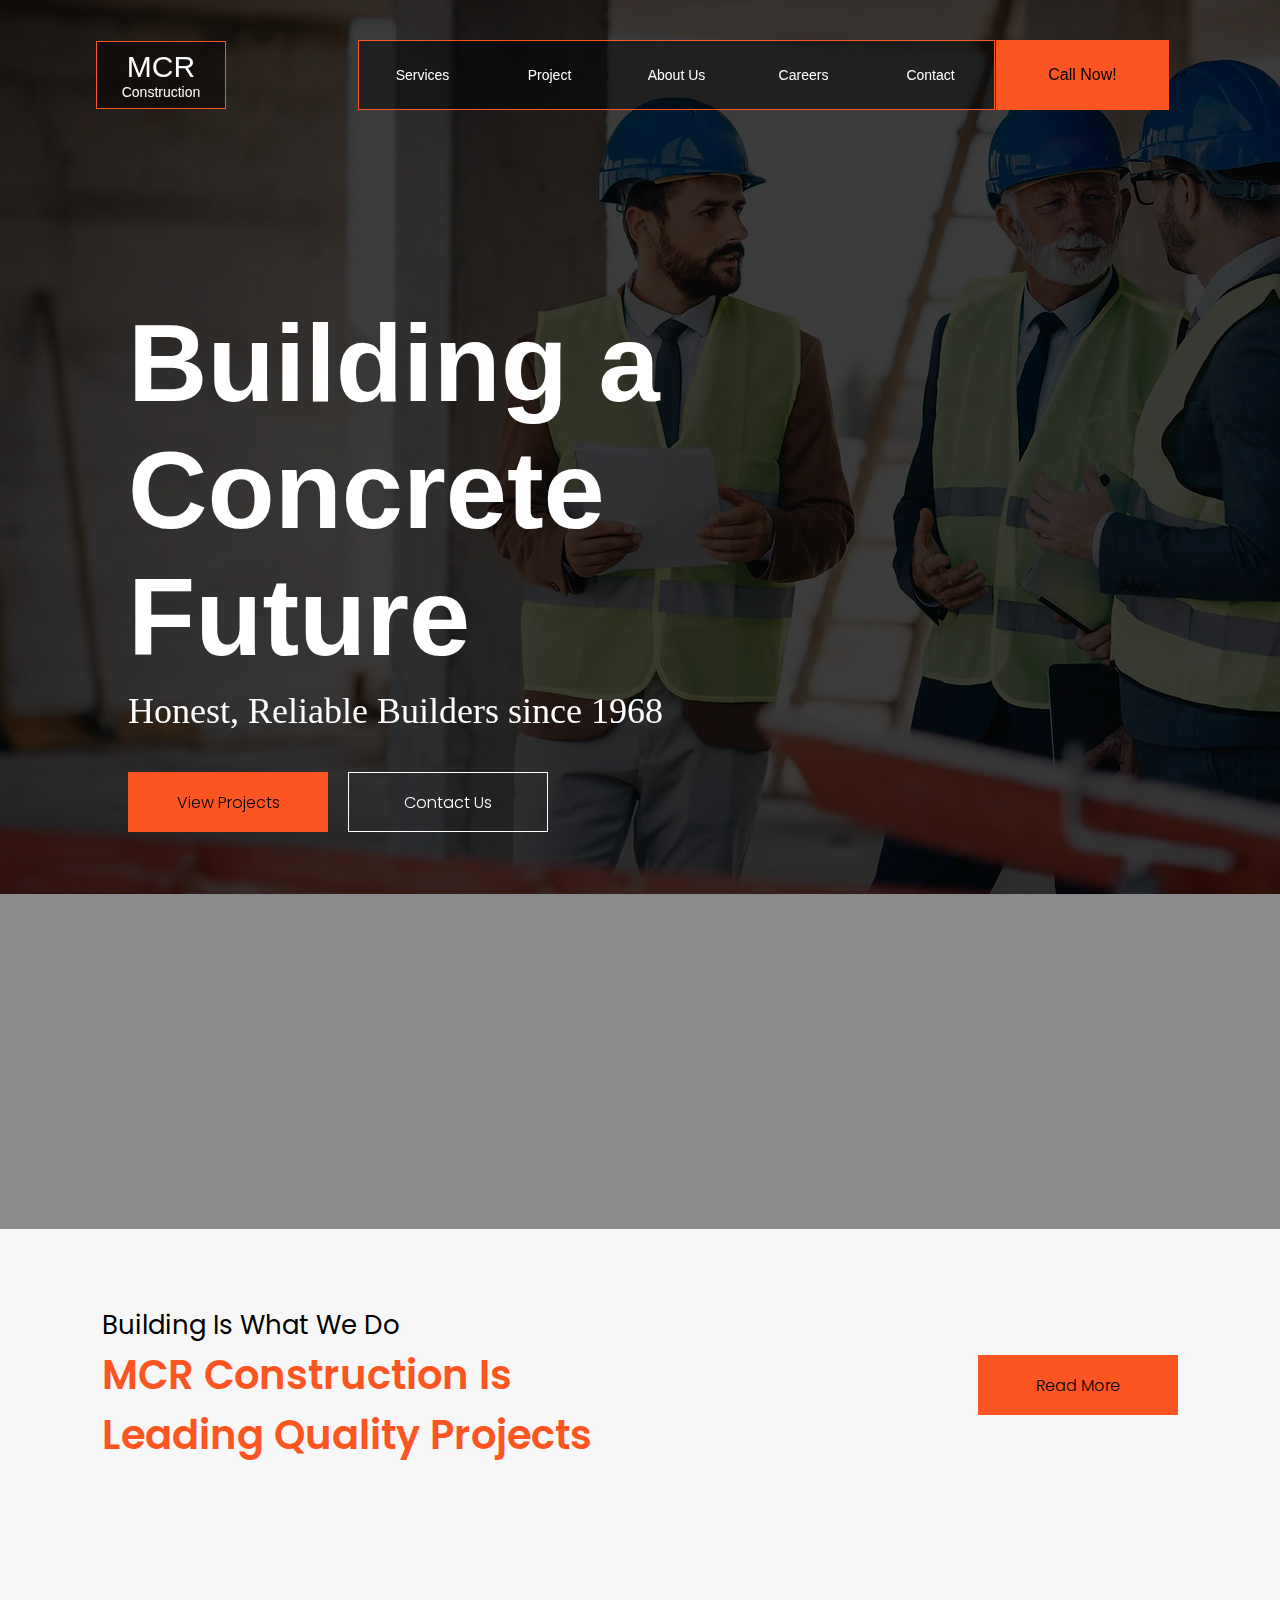
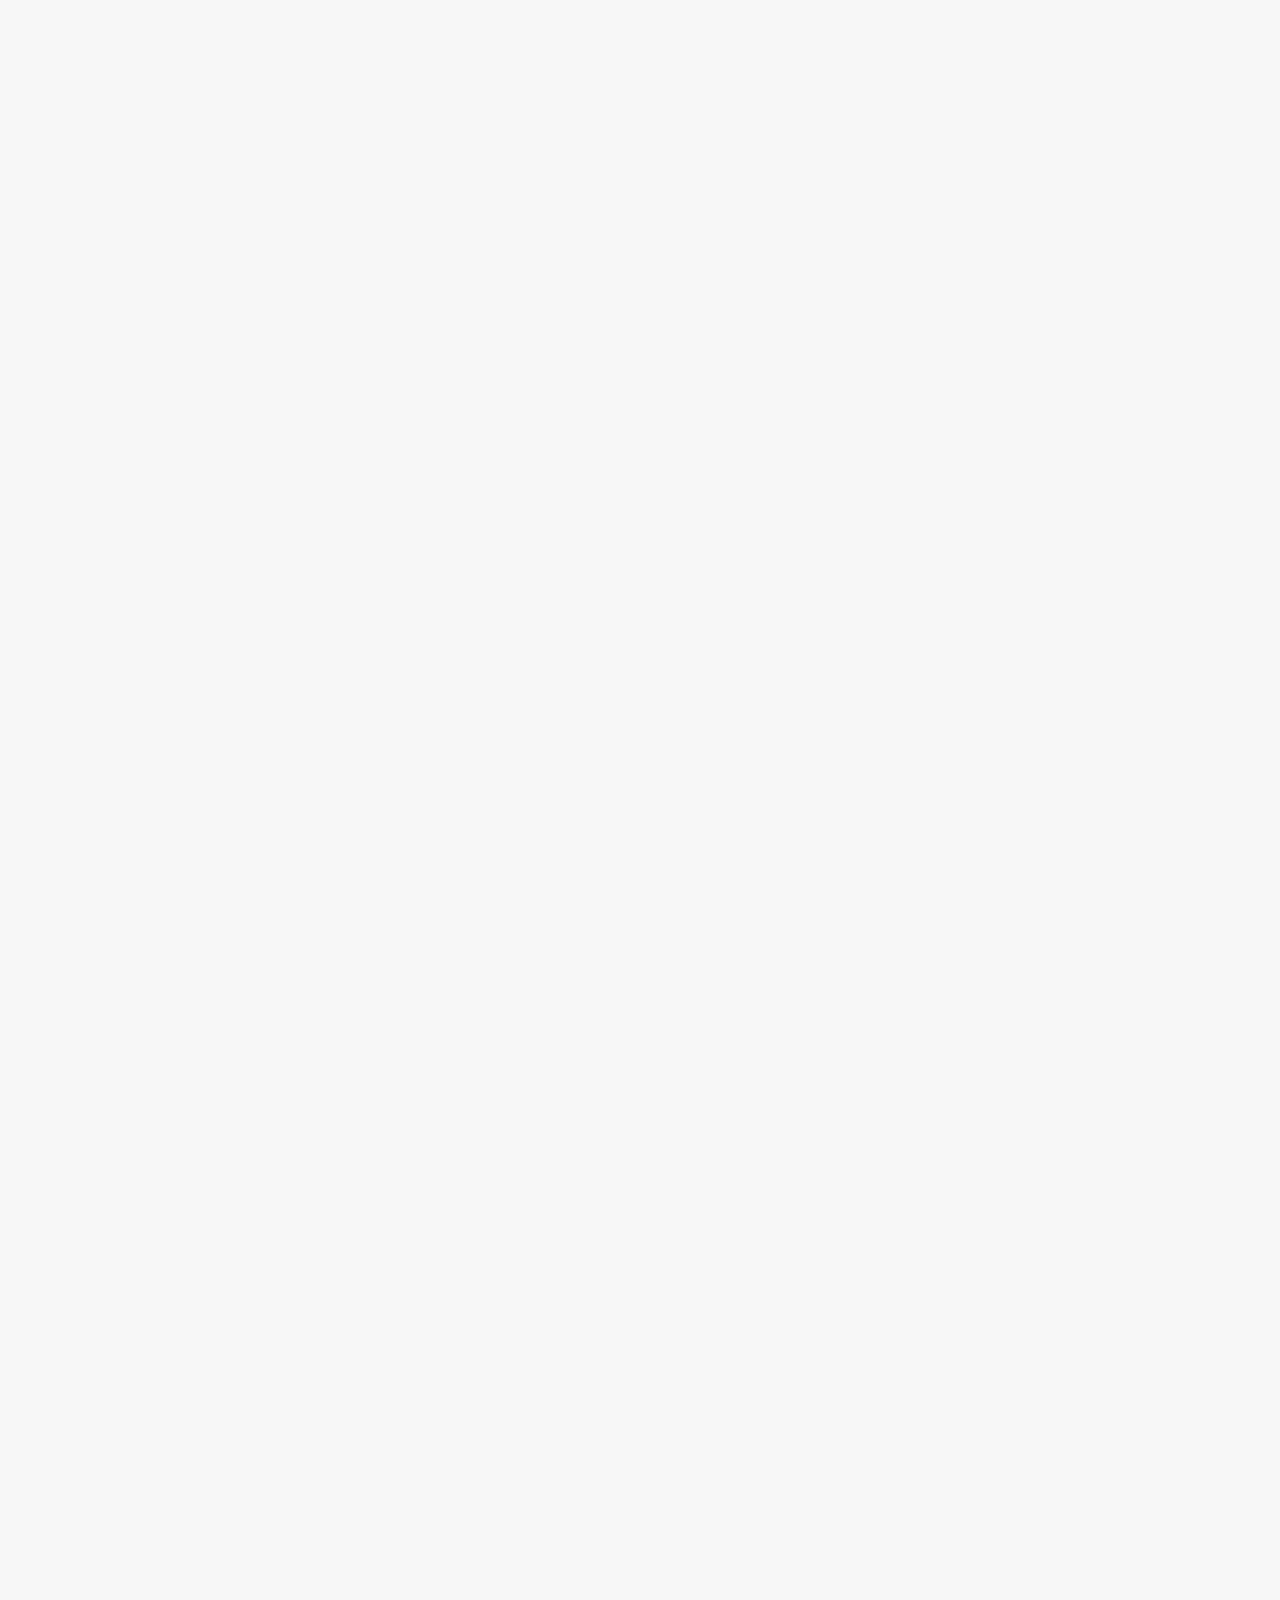
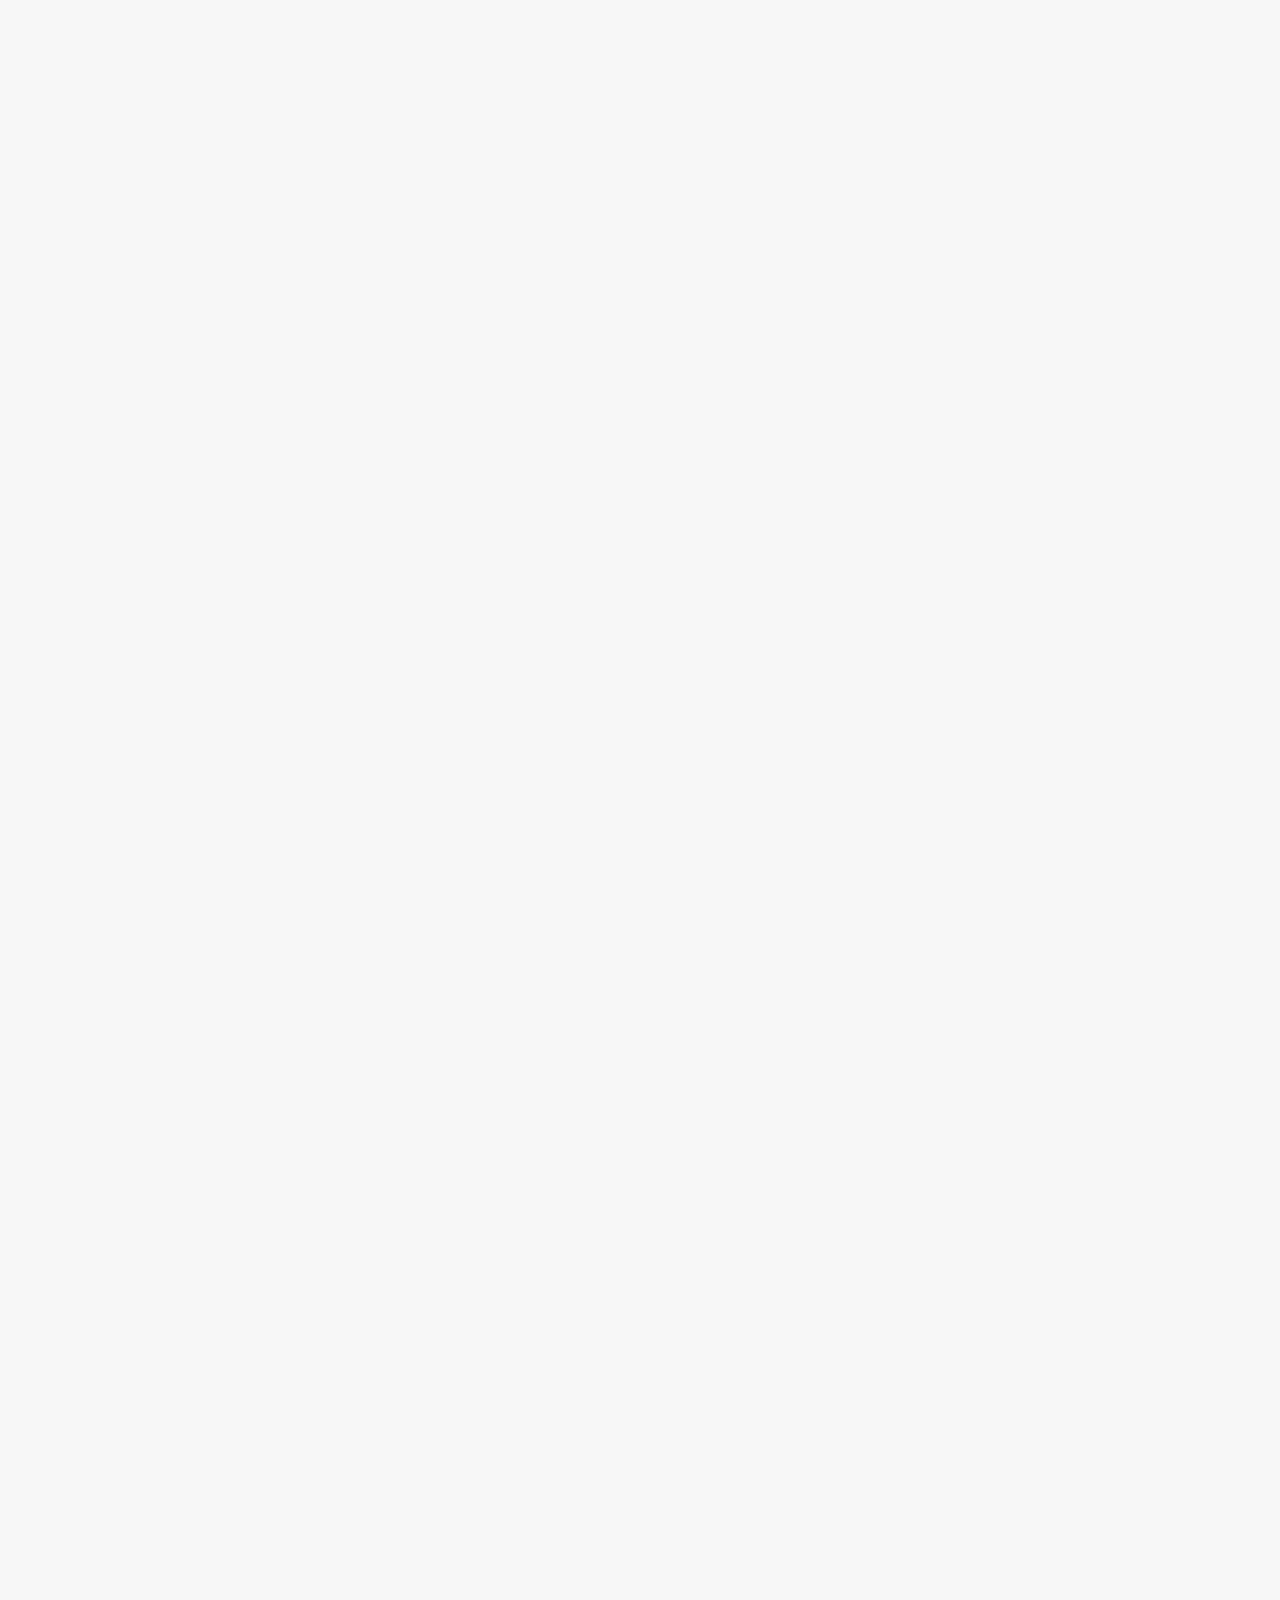
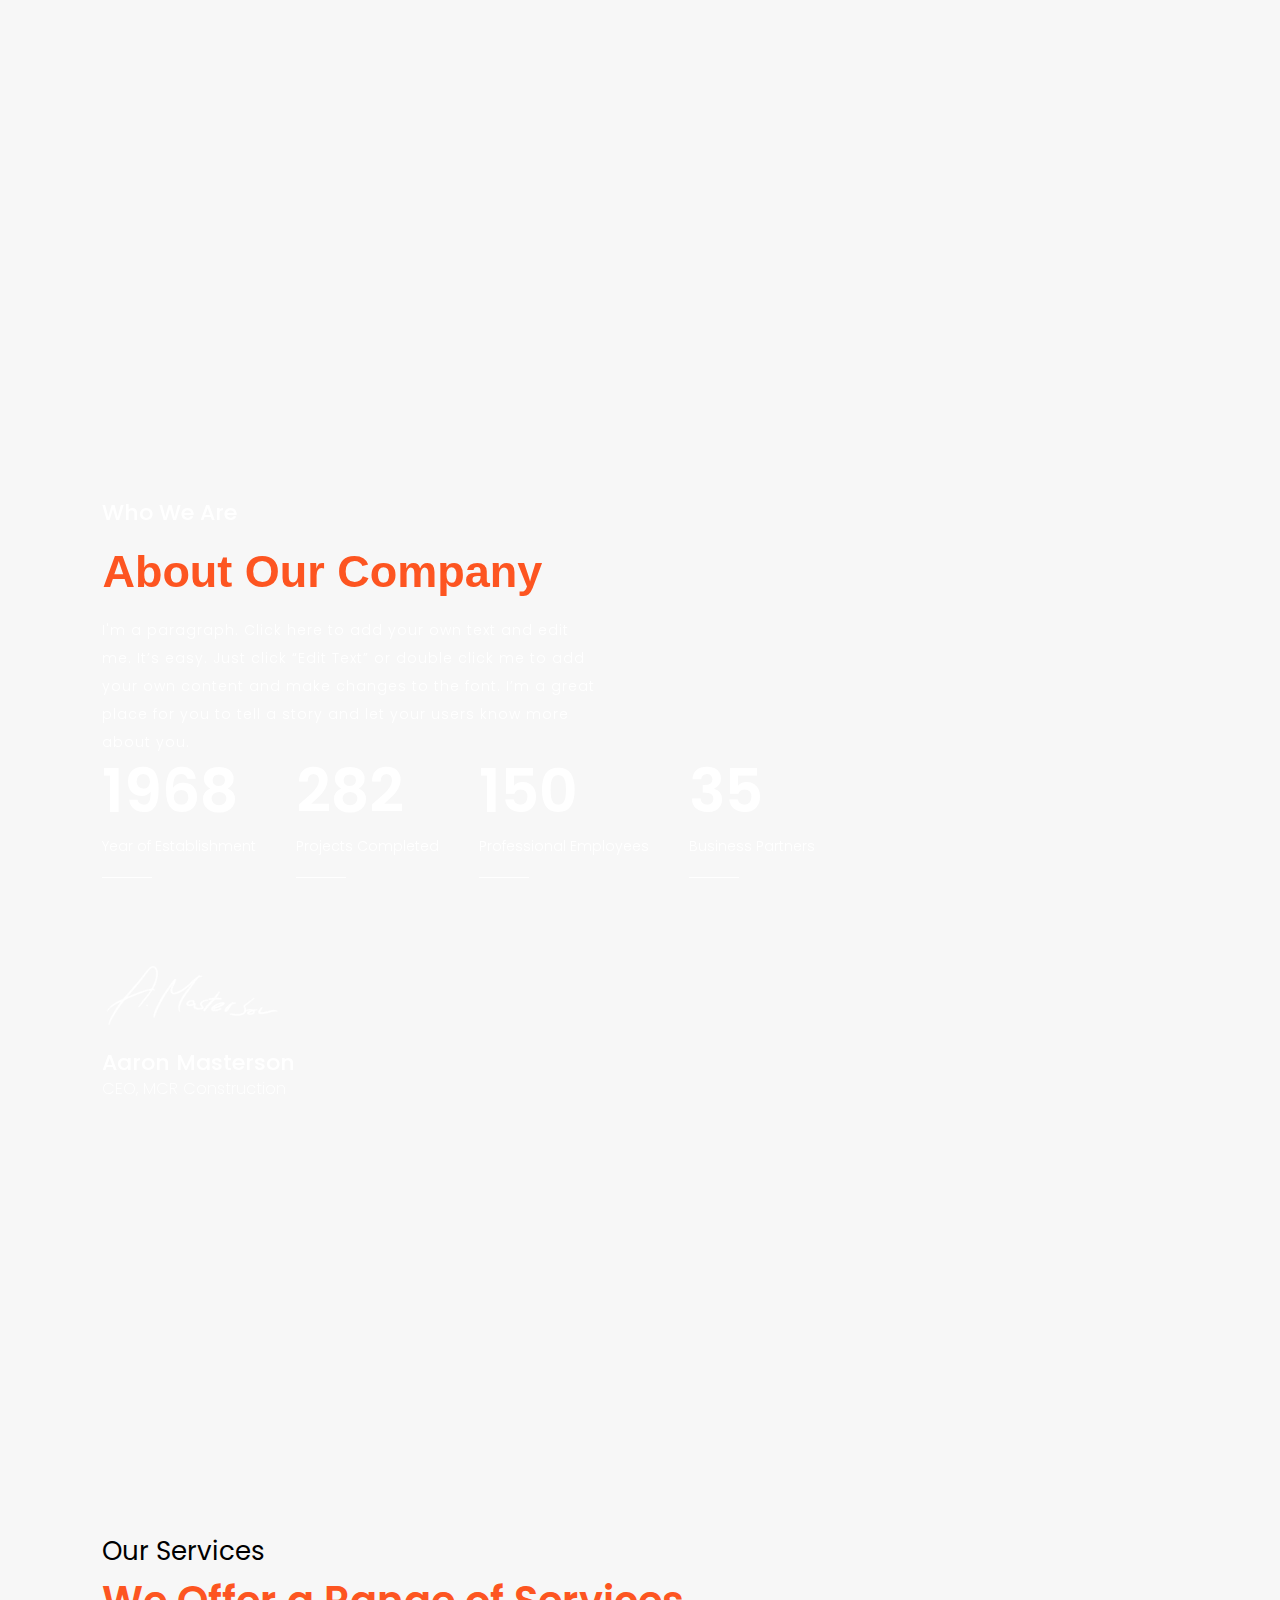
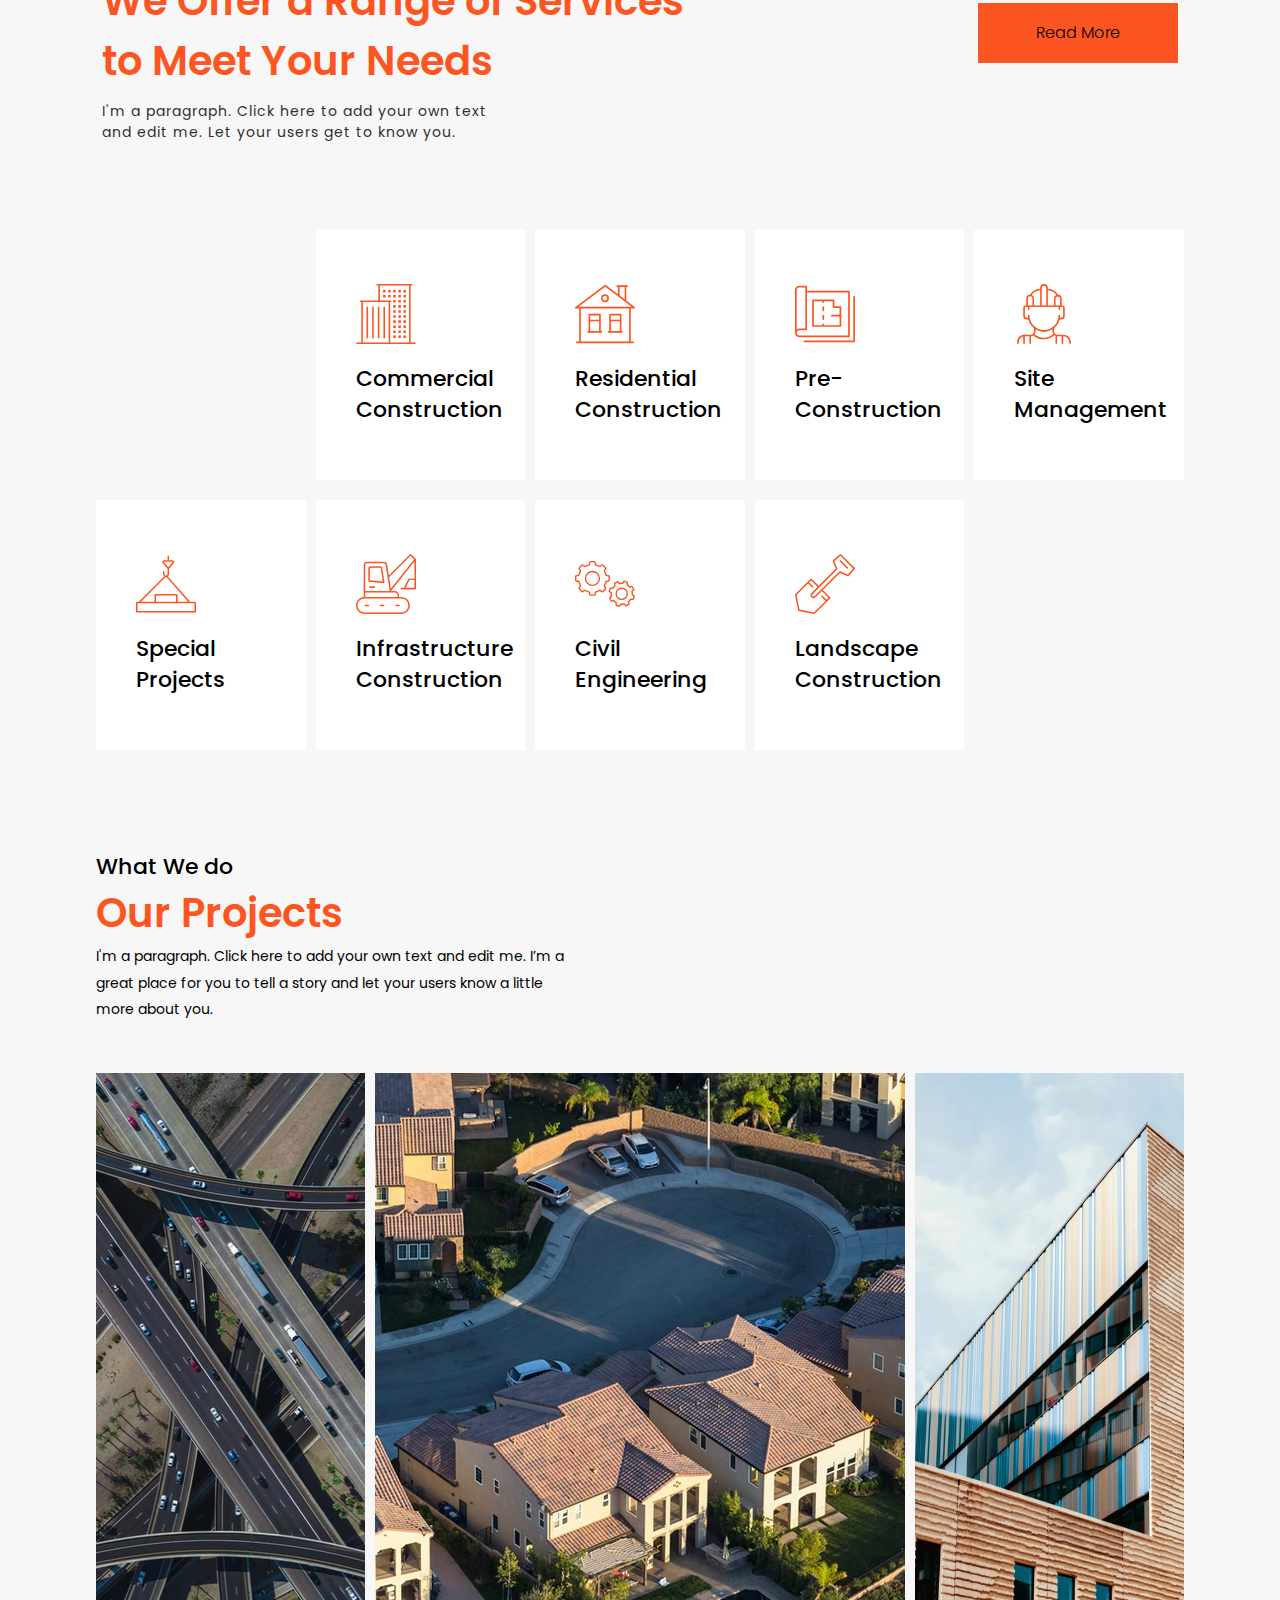
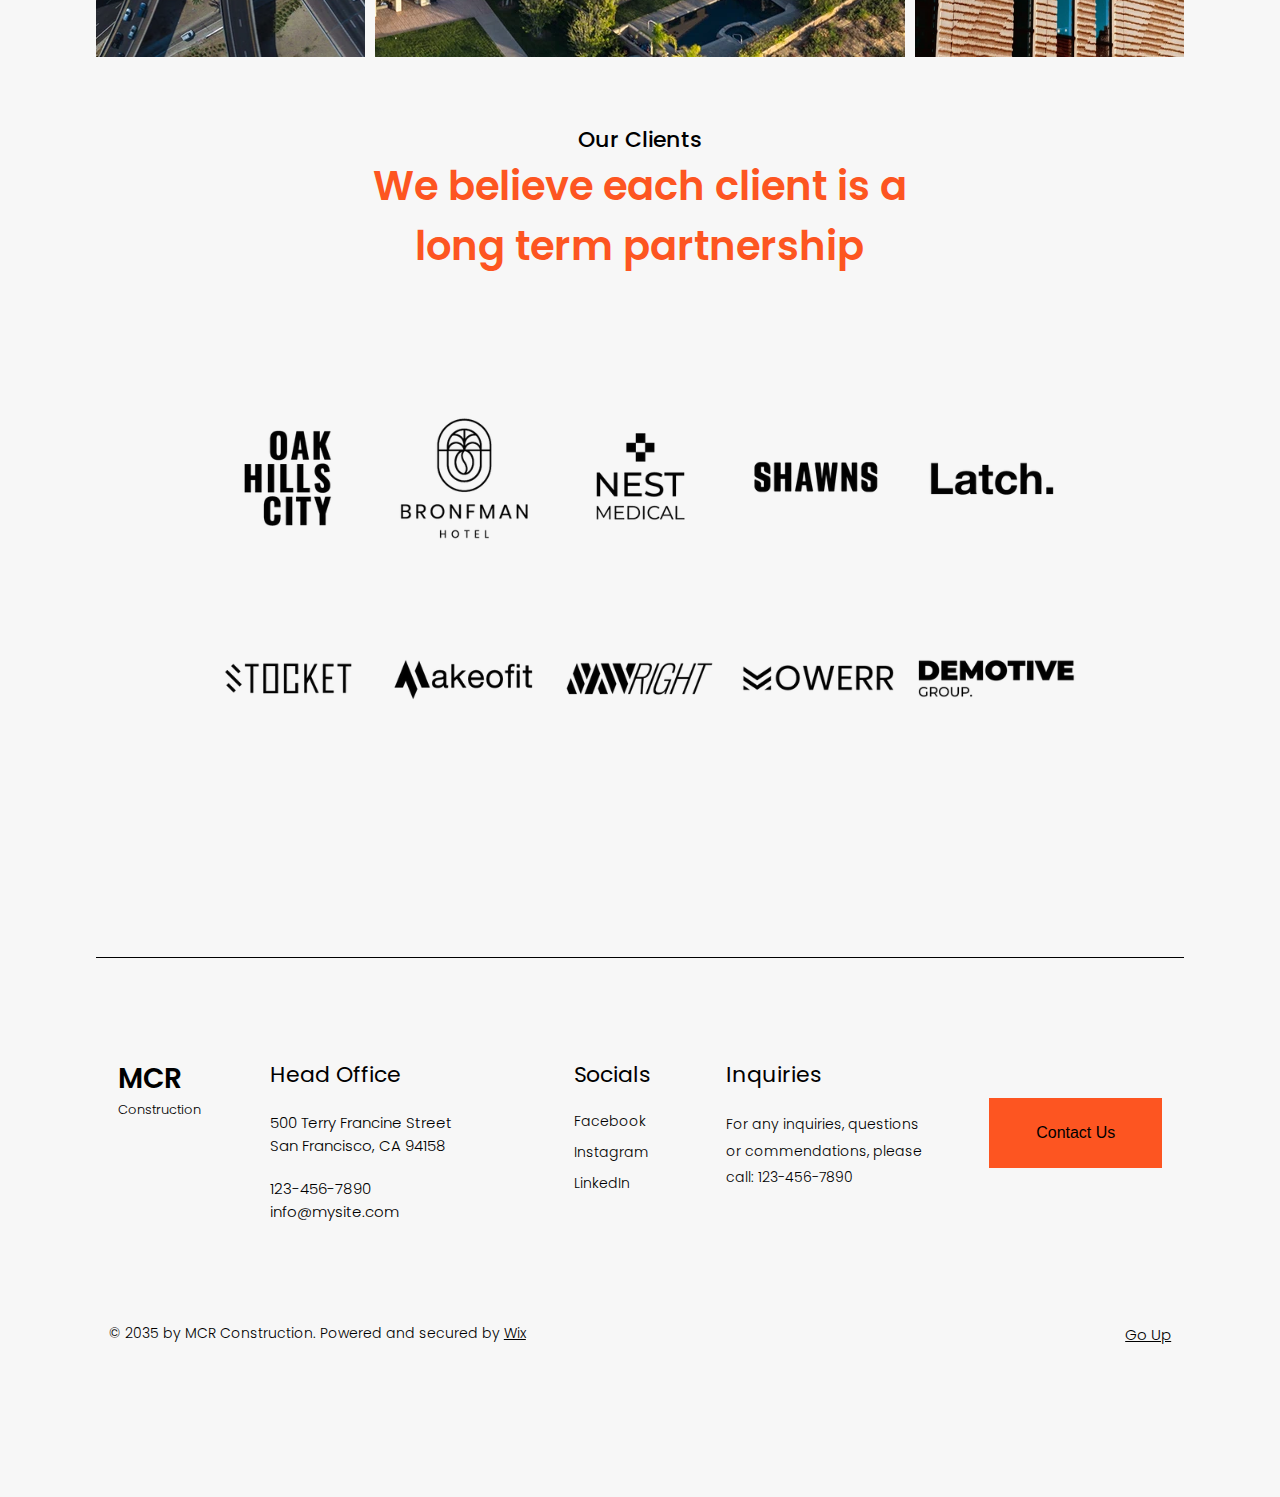
==== commit 47b5d1a3: "add them" ====
--- a/index.html
+++ b/index.html
@@ -12,6 +12,7 @@
     <link rel="preconnect" href="https://fonts.googleapis.com">
     <link rel="preconnect" href="https://fonts.gstatic.com" crossorigin>
     <link href="https://fonts.googleapis.com/css2?family=Roboto+Condensed:ital,wght@0,100..900;1,100..900&display=swap" rel="stylesheet">
+    <link href="https://unpkg.com/aos@2.3.1/dist/aos.css" rel="stylesheet">
     <body>
     
     <!--Original Template:  https://www.wix.com/website-template/view/html/2954?originUrl=https%3A%2F%2Fwww.wix.com%2Fwebsite%2Ftemplates%2Fhtml%2Fall%2F3&tpClick=view_button&esi=8b7a6483-b5f5-4111-be32-71a1edf618c6 -->
@@ -121,7 +122,7 @@
     
             <section class="thirdS">
                     <section class="Commercial">
-                        <div class="flexBox">
+                        <div data-aos="fade-right" class="flexBox">
                             <div class="titleOfCommercial titleOfS">
                                 <div style="margin-top: 0px;" class="underscore"></div>
                                 <h1>Commercial</h1>
@@ -147,7 +148,7 @@
                             </div>
                         </div>
 
-                        <div class="ImageOfCommercial">
+                        <div data-aos="fade-left" class="ImageOfCommercial">
                             <img src="./pics/Commercial.webp" alt="Building">
                         </div>
                     </div>
@@ -156,7 +157,7 @@
 
                 <section class="Infrastructure">
                     <div class="flexBox2">
-                        <div class="titleOfInfra titleOfS">
+                        <div data-aos="fade-left" class="titleOfInfra titleOfS">
                             <div class="underscore"></div>
                                     
                             <h1>Infrastructure</h1>
@@ -178,7 +179,7 @@
                                 </span>
                             </div>
                         </div>
-                        <div class="fixedBox">
+                        <div data-aos="fade-right" class="fixedBox">
                             <div class="ImageOfInfra">
                                 <div class="HeightOfPic">
                                     <img class="infraPicture" src="./pics/Infrastructure.webp" alt>
@@ -192,11 +193,11 @@
 
                 <section class="Residential">
                     <div class="flexBox3">
-                        <div class="leftResidential">
+                        <div data-aos="fade-right" class="leftResidential">
                             <img src="./pics/residential1.webp">
                         </div>
                 
-                        <div class="rightResidential">
+                        <div data-aos="fade-up" class="rightResidential">
                             <div class="underscore"></div>
                 
                             <h1>Residential</h1>
@@ -506,82 +507,85 @@
                 </div>
             </section>
         </div>
-</main>
-
-
-<footer class="footer">
-    <div class="footerFlex">
-        <div class="footerBox footerBox1">
-            <div class="title mainTitle">
-                <a href="#header">MCR</a>
-            </div>
-
-            <div class="text">
-                <a href="#header">Construction</a>
+    </main>
+
+
+    <footer class="footer">
+        <div class="footerFlex">
+            <div class="footerBox footerBox1">
+                <div class="title mainTitle">
+                    <a href="#header">MCR</a>
+                </div>
+
+                <div class="text">
+                    <a href="#header">Construction</a>
+                </div>
+            </div>
+            <div class="footerBox footerBox2">
+                <div class="title">
+                    <p>Head Office</p>
+                </div>
+
+                <div class="text">
+                    <span>500 Terry Francine Street</span>
+                    <span>San Francisco, CA 94158</span>
+                    
+                </div>
+
+                <div class="secText">
+                    <span>123-456-7890</span>
+                    <a href="mailto:info@mysite.com">info@mysite.com</a>
+                </div>
+            </div>
+            <div class="footerBox footerBox3">
+                <div class="title">
+                    <p>Socials</p>
+                </div>
+
+                <div class="text">
+                    <a target="_blank" href="https://www.facebook.com/wix">Facebook</a>
+                    <a target="_blank" href="https://www.instagram.com/wix/">Instagram</a>
+                    <a target="_blank" href="https://www.linkedin.com/company/wix-com">LinkedIn</a>
+                </div>
+            </div>
+            <div class="footerBox footerBox4">
+                <div class="title">
+                    <p>Inquiries</p>
+                </div>
+
+                <div class="text">
+                    <span>
+                        For any inquiries, questions 
+                        or commendations, please 
+                        call: 123-456-7890
+                    </span>
+                </div>
+            </div>
+            <div class="footerBox footerBox5">
+                <div class="btnBox">
+                    <a href="">Contact Us</a>
+                </div>
             </div>
         </div>
-        <div class="footerBox footerBox2">
-            <div class="title">
-                <p>Head Office</p>
-            </div>
-
-            <div class="text">
-                <span>500 Terry Francine Street</span>
-                <span>San Francisco, CA 94158</span>
-                
-            </div>
-
-            <div class="secText">
-                <span>123-456-7890</span>
-                <a href="mailto:info@mysite.com">info@mysite.com</a>
+
+        <div class="footerEnd">
+            <div class="footerEndBox">
+                <div class="text">
+                    <span>
+                        © 2035 by MCR Construction. Powered and secured by <a href="https://wix.com/?utm_campaign=vir_created_with">Wix</a>
+                    </span>
+                </div>
+
+                <div class="link">
+                    <a href="#header">Go Up</a>
+                </div>
             </div>
         </div>
-        <div class="footerBox footerBox3">
-            <div class="title">
-                <p>Socials</p>
-            </div>
-
-            <div class="text">
-                <a target="_blank" href="https://www.facebook.com/wix">Facebook</a>
-                <a target="_blank" href="https://www.instagram.com/wix/">Instagram</a>
-                <a target="_blank" href="https://www.linkedin.com/company/wix-com">LinkedIn</a>
-            </div>
-        </div>
-        <div class="footerBox footerBox4">
-            <div class="title">
-                <p>Inquiries</p>
-            </div>
-
-            <div class="text">
-                <span>
-                    For any inquiries, questions 
-                    or commendations, please 
-                    call: 123-456-7890
-                </span>
-            </div>
-        </div>
-        <div class="footerBox footerBox5">
-            <div class="btnBox">
-                <a href="">Contact Us</a>
-            </div>
-        </div>
-    </div>
-
-    <div class="footerEnd">
-        <div class="footerEndBox">
-            <div class="text">
-                <span>
-                    © 2035 by MCR Construction. Powered and secured by <a href="https://wix.com/?utm_campaign=vir_created_with">Wix</a>
-                </span>
-            </div>
-
-            <div class="link">
-                <a href="#header">Go Up</a>
-            </div>
-        </div>
-    </div>
-</footer>
-
-
+    </footer>
+
+    <script src="https://unpkg.com/aos@2.3.1/dist/aos.js"></script>
+    <script>
+        AOS.init();
+    </script>
 </body>
 </html>